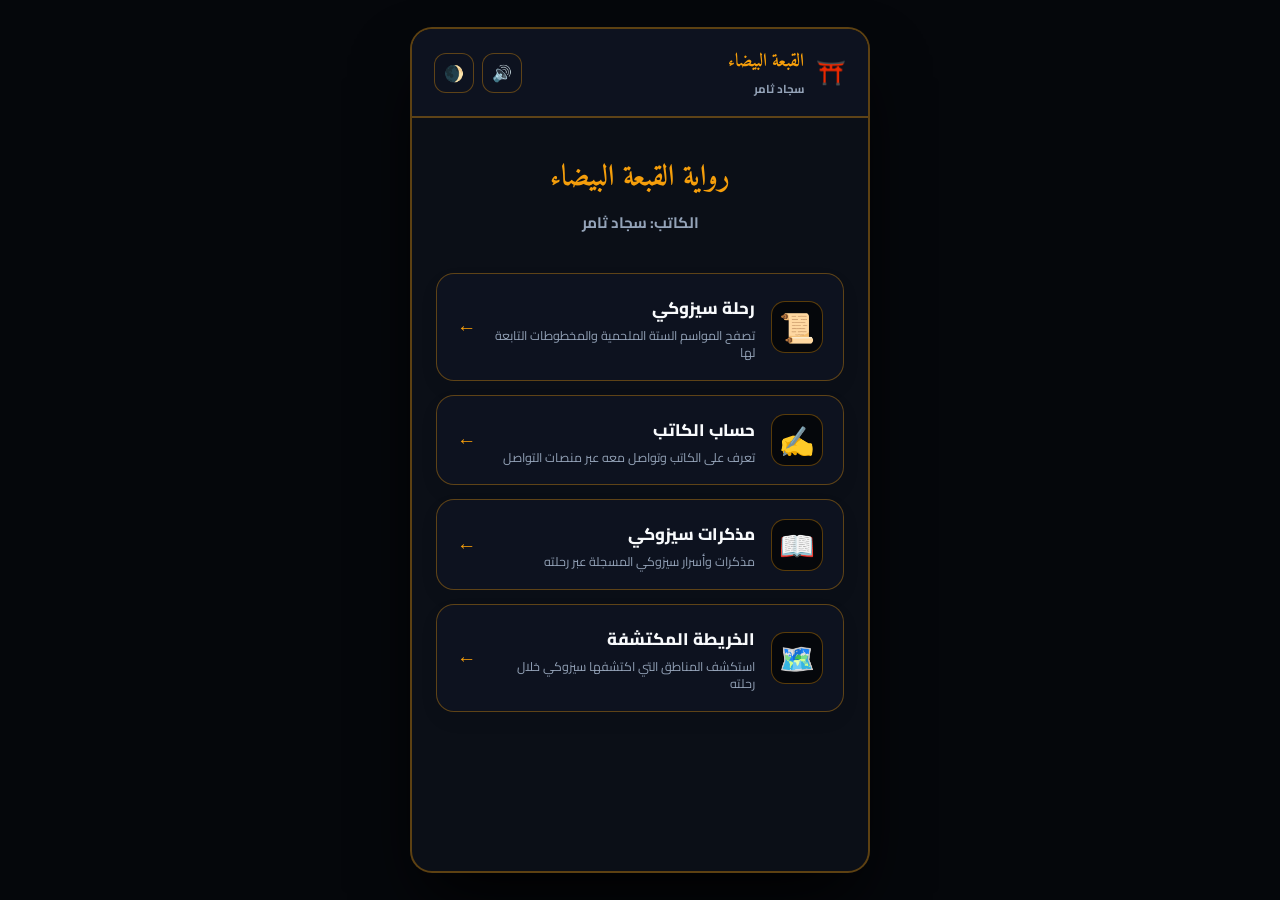
==== index.html @ 2997fc37 "Add files via upload" ====
<!DOCTYPE html>

<html lang="ar" dir="rtl" class="samurai-epic-root">
<head>
    <meta charset="UTF-8">
    <meta name="viewport" content="width=device-width, initial-scale=1.0">
    <title>رواية القبعة البيضاء | سجاد ثامر</title>


<link rel="stylesheet" href="style.css">

<link href="https://fonts.googleapis.com/css2?family=Amiri:ital,wght@0,400;0,700;1,400;1,700&family=Cairo:wght@300;400;600;700;900&display=swap" rel="stylesheet">


</head>

<body id="epicMasterBody" class="epic-body-container">


<!-- شاشة التحميل -->
<div id="epicCinematicLoader" class="cinematic-loader-overlay">
    <div class="loader-inner-box">
        <div class="loader-sword-symbol">⚔️</div>

        <h1 class="loader-title-glow">
            رواية القبعة البيضاء
        </h1>

        <p class="loader-subtitle-text">
            سجاد ثامر
        </p>

        <div class="epic-progress-track">
            <div class="epic-progress-indicator"></div>
        </div>
    </div>
</div>


<!-- التطبيق -->
<div class="epic-app-wrapper" id="epicAppWrapper">

    <!-- الهيدر -->
    <header class="epic-header-master">

        <!-- شعار الرواية -->
        <div class="brand-identity-box"
             onclick="playEpicKatanaSound(); switchEpicView('view-home');">

            <span class="brand-crest">⛩️</span>

            <div class="brand-text-group">
                <span class="brand-main-name">
                    القبعة البيضاء
                </span>

                <span class="brand-sub-name">
                    سجاد ثامر
                </span>
            </div>

        </div>


        <!-- أزرار الهيدر -->
        <div class="header-tools-group">

            <!-- كتم / تشغيل الموسيقى -->
            <button
                class="epic-tool-btn"
                onclick="SamuraiAppEngine.toggleBackgroundMusic();"
                title="كتم / تشغيل الموسيقى">

                <span id="musicToggleIcon">🔊</span>

            </button>


            <!-- الوضع الداكن / الفاتح -->
            <button
                class="epic-tool-btn"
                onclick="toggleEpicThemeMode();"
                title="الوضع الداكن / الفاتح">

                <span id="themeToggleIcon">🌒</span>

            </button>

        </div>

    </header>


    <!-- المحتوى -->
    <main class="epic-viewport-canvas" id="epicViewportCanvas">


        <!-- =========================
             الصفحة الرئيسية
        ========================== -->
        <section id="view-home"
                 class="epic-view-section active">

            <div class="clean-author-banner">

                <h1 class="clean-epic-title">
                    رواية القبعة البيضاء
                </h1>

                <p class="clean-epic-author">
                    الكاتب: سجاد ثامر
                </p>

            </div>


            <div class="epic-navigation-grid">


                <!-- رحلة سيزوكي -->
                <button
                    class="epic-nav-card"
                    onclick="playEpicKatanaSound(); switchEpicView('view-seasons');">

                    <div class="nav-card-icon">
                        📜
                    </div>

                    <div class="nav-card-content">

                        <h3>
                            رحلة سيزوكي
                        </h3>

                        <p>
                            تصفح المواسم الستة الملحمية والمخطوطات التابعة لها
                        </p>

                    </div>

                    <div class="nav-card-arrow">
                        ←
                    </div>

                </button>


                <!-- حساب الكاتب -->
                <button
                    class="epic-nav-card"
                    onclick="playEpicKatanaSound(); switchEpicView('view-author');">

                    <div class="nav-card-icon">
                        ✍️
                    </div>

                    <div class="nav-card-content">

                        <h3>
                            حساب الكاتب
                        </h3>

                        <p>
                            تعرف على الكاتب وتواصل معه عبر منصات التواصل
                        </p>

                    </div>

                    <div class="nav-card-arrow">
                        ←
                    </div>

                </button>


                <!-- مذكرات سيزوكي -->
                <button
                    class="epic-nav-card"
                    onclick="playEpicKatanaSound(); switchEpicView('view-notes');">

                    <div class="nav-card-icon">
                        📖
                    </div>

                    <div class="nav-card-content">

                        <h3>
                            مذكرات سيزوكي
                        </h3>

                        <p>
                            مذكرات وأسرار سيزوكي المسجلة عبر رحلته
                        </p>

                    </div>

                    <div class="nav-card-arrow">
                        ←
                    </div>

                </button>


                <!-- الخريطة -->
                <button
                    class="epic-nav-card"
                    onclick="playEpicKatanaSound(); switchEpicView('view-map');">

                    <div class="nav-card-icon">
                        🗺️
                    </div>

                    <div class="nav-card-content">

                        <h3>
                            الخريطة المكتشفة
                        </h3>

                        <p>
                            استكشف المناطق التي اكتشفها سيزوكي خلال رحلته
                        </p>

                    </div>

                    <div class="nav-card-arrow">
                        ←
                    </div>

                </button>

            </div>

        </section>



        <!-- =========================
             المواسم
        ========================== -->
        <section id="view-seasons"
                 class="epic-view-section">

            <div class="epic-section-header">

                <button
                    class="epic-back-btn"
                    onclick="playEpicKatanaSound(); switchEpicView('view-home');">
                    ←
                </button>

                <div>

                    <h2>
                        المواسم الستة الملحمية
                    </h2>

                    <p>
                        الموسم الأول مفتوح بالكامل، وباقي المواسم مقفلة بإحكام
                    </p>

                </div>

            </div>


            <div
                class="epic-seasons-grid"
                id="epicSeasonsGridContainer">
            </div>

        </section>



        <!-- =========================
             الحلقات
        ========================== -->
        <section id="view-episodes"
                 class="epic-view-section">

            <div
                class="epic-section-header"
                style="margin-bottom: 10px;">

                <button
                    class="epic-back-btn"
                    onclick="playEpicKatanaSound(); switchEpicView('view-seasons');">
                    ←
                </button>

                <div style="width: 100%;">

                    <h2 id="epicActiveSeasonTitle">
                        مخطوطات الحلقات
                    </h2>

                    <p>
                        الحلقات المتاحة حالياً للمشاهدة والتحميل
                    </p>

                </div>

            </div>


            <!-- نسبة الإكمال -->
            <div class="completion-progress-container">

                <div class="progress-text">

                    نسبة الإكمال للموسم:

                    <span id="seasonCompletionText">
                        0%
                    </span>

                </div>


                <div class="progress-bar-bg">

                    <div
                        class="progress-bar-fill"
                        id="seasonCompletionBar">
                    </div>

                </div>

            </div>


            <!-- قائمة الحلقات -->
            <div
                class="epic-episodes-list"
                id="epicEpisodesListContainer"
                style="margin-top: 20px;">
            </div>

        </section>



        <!-- =========================
             مذكرات سيزوكي
        ========================== -->
        <section id="view-notes"
                 class="epic-view-section">

            <div class="epic-section-header">

                <button
                    class="epic-back-btn"
                    onclick="playEpicKatanaSound(); switchEpicView('view-home');">
                    ←
                </button>

                <div>

                    <h2>
                        مذكرات سيزوكي
                    </h2>

                    <p>
                        سجل الرحلة والأحداث
                    </p>

                </div>

            </div>


            <div class="epic-author-card">

                <h3>
                    📖 مذكرات سيزوكي
                </h3>

                <p>
                    لا توجد مذكرات مسجلة حالياً.
                </p>

            </div>

        </section>



        <!-- =========================
             الخريطة
        ========================== -->
        <section id="view-map"
                 class="epic-view-section">

            <div class="epic-section-header">

                <button
                    class="epic-back-btn"
                    onclick="playEpicKatanaSound(); switchEpicView('view-home');">
                    ←
                </button>

                <div>

                    <h2>
                        الخريطة المكتشفة
                    </h2>

                    <p>
                        المناطق التي تم اكتشافها
                    </p>

                </div>

            </div>


            <div class="epic-map-container">

                <img
                    src="map.png"
                    alt="الخريطة المكتشفة"
                    class="epic-discovered-map">

            </div>

        </section>



        <!-- =========================
             حساب الكاتب
        ========================== -->
        <section id="view-author"
                 class="epic-view-section">

            <div class="epic-section-header">

                <button
                    class="epic-back-btn"
                    onclick="playEpicKatanaSound(); switchEpicView('view-home');">
                    ←
                </button>

                <div>

                    <h2>
                        حساب الكاتب
                    </h2>

                    <p>
                        تواصل مع الكاتب عبر منصات التواصل
                    </p>

                </div>

            </div>


            <div class="epic-author-card">

                <h3>
                    سجاد ثامر
                </h3>

                <p>
                    يمكنك متابعة الكاتب والتواصل معه عبر المنصات التالية:
                </p>


                <div class="author-social-buttons">


                    <!-- إنستغرام -->
                    <a
                        href="https://www.instagram.com/sd.kg.x1"
                        target="_blank"
                        class="epic-social-btn instagram"
                        onclick="playEpicKatanaSound();">

                        📸 إنستغرام

                    </a>


                    <!-- تيك توك -->
                    <a
                        href="https://www.tiktok.com/@sajad.author0"
                        target="_blank"
                        class="epic-social-btn tiktok"
                        onclick="playEpicKatanaSound();">

                        🎵 تيك توك

                    </a>


                    <!-- سناب شات -->
                    <a
                        href="https://www.snapchat.com/add/sd.kgx1"
                        target="_blank"
                        class="epic-social-btn snapchat"
                        onclick="playEpicKatanaSound();">

                        👻 سناب شات

                    </a>


                    <!-- فيسبوك -->
                    <a
                        href="https://www.facebook.com/share/1Ybdh2VHF3/"
                        target="_blank"
                        class="epic-social-btn facebook"
                        onclick="playEpicKatanaSound();">

                        📘 فيسبوك

                    </a>


                    <!-- واتساب -->
                    <a
                        href="https://wa.me/905511980947"
                        target="_blank"
                        class="epic-social-btn whatsapp"
                        onclick="playEpicKatanaSound();">

                        💬 واتساب

                    </a>

                </div>

            </div>

        </section>

    </main>

</div>



<!-- =========================
     نافذة التقييم
========================== -->
<div
    id="epicHonorModal"
    class="epic-modal-overlay">

    <div class="epic-modal-card">

        <h3>
            ⭐ سجل شرف الخالدين
        </h3>

        <p>
            سجل اسمك في لوحة محاربي الملحمة الأبديين وقيم العمل برتبة شرف
        </p>


        <div class="epic-form-group">

            <input
                type="text"
                id="epicRaterName"
                class="epic-input-field"
                placeholder="اسم المحارب أو لقبك الكريم">


            <input
                type="number"
                id="epicRaterScore"
                class="epic-input-field"
                min="0"
                max="5"
                step="0.5"
                placeholder="التقييم (من 0 إلى 5)">

        </div>


        <div class="epic-modal-actions">

            <button
                class="epic-btn-gold"
                onclick="playEpicKatanaSound(); submitEpicRating();">

                ختم وتوثيق التقييم

            </button>


            <button
                class="epic-btn-dim"
                onclick="playEpicKatanaSound(); closeEpicHonorModal();">

                إغلاق السجل

            </button>

        </div>


        <div
            id="epicRatingStatsDisplay"
            class="epic-rating-stats-result">
        </div>

    </div>

</div>



<!-- =========================
     نافذة الصوت
========================== -->
<div
    id="epicAudioModal"
    class="epic-modal-overlay">

    <div class="epic-modal-card">

        <h3>
            🎵 أجواء الساموراي الصوتية
        </h3>

        <p>
            التحكم بالأجواء والمؤثرات الصوتية في التطبيق.
        </p>


        <div class="epic-modal-actions">

            <button
                class="epic-btn-gold"
                onclick="playEpicKatanaSound(); closeEpicAudioSettingsModal();">

                حفظ والعودة

            </button>

        </div>

    </div>

</div>


<!-- JavaScript -->
<script src="script.js"></script>


</body>
</html>
---- style.css ----
:root {
    --epic-bg-main: #05070b;
    --epic-bg-panel: #0b0f17;
    --epic-card-bg: rgba(14, 20, 32, 0.95);
    --epic-text-main: #f8fafc;
    --epic-text-muted: #94a3b8;
    --epic-accent: #dc2626;
    --epic-accent-glow: rgba(220, 38, 38, 0.5);
    --epic-gold: #f59e0b;
    --epic-gold-glow: rgba(245, 158, 11, 0.35);
    --epic-gradient-gold: linear-gradient(
        135deg,
        #f59e0b 0%,
        #d97706 50%,
        #78350f 100%
    );
    --epic-border-gold: rgba(245, 158, 11, 0.35);
    --epic-shadow: 0 35px 70px -15px rgba(0, 0, 0, 0.95);
    --epic-radius: 22px;
    --epic-transition: all 0.4s cubic-bezier(0.16, 1, 0.3, 1);
}

/* =========================
   الوضع النهاري
   ========================= */

body.light-mode-active {
    --epic-bg-main: #e2e8f0;
    --epic-bg-panel: #f8fafc;
    --epic-card-bg: rgba(255, 255, 255, 0.97);
    --epic-text-main: #0f172a;
    --epic-text-muted: #475569;
    --epic-accent: #b91c1c;
    --epic-accent-glow: rgba(185, 28, 28, 0.25);
    --epic-gold: #d97706;
    --epic-gold-glow: rgba(217, 119, 6, 0.2);
    --epic-gradient-gold: linear-gradient(
        135deg,
        #d97706 0%,
        #b45309 50%,
        #451a03 100%
    );
    --epic-border-gold: rgba(217, 119, 6, 0.4);
    --epic-shadow: 0 25px 50px -12px rgba(0, 0, 0, 0.18);
}

/* =========================
   Reset
   ========================= */

* {
    box-sizing: border-box;
    margin: 0;
    padding: 0;
    font-family: 'Cairo', 'Segoe UI', Tahoma, sans-serif;
    -webkit-tap-highlight-color: transparent;
}

button,
a,
input {
    transition: var(--epic-transition);
}

/* =========================
   الجسم
   ========================= */

body.epic-body-container {
    background-color: var(--epic-bg-main);
    color: var(--epic-text-main);
    min-height: 100vh;
    display: flex;
    justify-content: center;
    align-items: center;
    overflow: hidden;
    position: relative;
}

/* =========================
   زر واتساب
   ========================= */

.epic-btn-whatsapp {
    background-color: #25D366 !important;
    transition: transform 0.2s, background 0.3s;
}

.epic-btn-whatsapp:hover {
    background-color: #128C7E !important;
    transform: scale(1.02);
}

/* =========================
   شاشة التحميل
   ========================= */

.cinematic-loader-overlay {
    position: fixed;
    inset: 0;
    background: var(--epic-bg-main);
    z-index: 99999;
    display: flex;
    justify-content: center;
    align-items: center;
    transition: opacity 0.8s ease;
}

.loader-inner-box {
    text-align: center;
    display: flex;
    flex-direction: column;
    align-items: center;
    gap: 16px;
    padding: 24px;
    max-width: 360px;
}

.loader-sword-symbol {
    font-size: 4.5rem;
    animation: swordPulseAnim 1.2s infinite alternate ease-in-out;
}

@keyframes swordPulseAnim {
    from {
        transform: scale(1) rotate(-10deg);
        filter: drop-shadow(
            0 0 10px var(--epic-gold-glow)
        );
    }

    to {
        transform: scale(1.25) rotate(10deg);
        filter: drop-shadow(
            0 0 30px var(--epic-gold)
        );
    }
}

.loader-title-glow {
    color: var(--epic-gold);
    font-size: 1.8rem;
    font-weight: 900;
    font-family: 'Amiri', serif;
}

.loader-subtitle-text {
    color: var(--epic-text-muted);
    font-size: 0.95rem;
    font-weight: 700;
}

.epic-progress-track {
    width: 220px;
    height: 5px;
    background: var(--epic-bg-panel);
    border-radius: 10px;
    overflow: hidden;
    margin-top: 12px;
    border: 1px solid var(--epic-border-gold);
}

.epic-progress-indicator {
    width: 100%;
    height: 100%;
    background: var(--epic-gradient-gold);
    animation: progressFillAnim 1.4s infinite linear;
}

@keyframes progressFillAnim {
    0% {
        transform: translateX(-100%);
    }

    100% {
        transform: translateX(100%);
    }
}

/* =========================
   الإطار الرئيسي
   ========================= */

.epic-app-wrapper {
    width: 100%;
    max-width: 460px;
    height: 100vh;
    max-height: 940px;
    background-color: var(--epic-bg-panel);
    border-radius: var(--epic-radius);
    box-shadow: var(--epic-shadow);
    display: flex;
    flex-direction: column;
    overflow: hidden;
    position: relative;
    border: 2px solid var(--epic-border-gold);
}

/* =========================
   الهيدر
   ========================= */

.epic-header-master {
    display: flex;
    justify-content: space-between;
    align-items: center;
    padding: 16px 22px;
    background: var(--epic-card-bg);
    backdrop-filter: blur(20px);
    border-bottom: 2px solid var(--epic-border-gold);
    z-index: 40;
}

.brand-identity-box {
    display: flex;
    align-items: center;
    gap: 12px;
    cursor: pointer;
}

.brand-crest {
    font-size: 1.5rem;
}

.brand-text-group {
    display: flex;
    flex-direction: column;
}

.brand-main-name {
    font-size: 1.15rem;
    font-weight: 900;
    color: var(--epic-gold);
    font-family: 'Amiri', serif;
}

.brand-sub-name {
    font-size: 0.72rem;
    color: var(--epic-text-muted);
    font-weight: 700;
}

/* =========================
   أزرار أعلى التطبيق
   ========================= */

.header-tools-group {
    display: flex;
    gap: 8px;
    align-items: center;
}

.epic-tool-btn {
    background: var(--epic-card-bg);
    border: 1px solid var(--epic-border-gold);
    color: var(--epic-text-main);
    width: 40px;
    height: 40px;
    border-radius: 12px;
    cursor: pointer;
    display: flex;
    justify-content: center;
    align-items: center;
    font-size: 1rem;
}

.epic-tool-btn:hover {
    border-color: var(--epic-gold);
    background: var(--epic-gold-glow);
    transform: translateY(-2px);
    box-shadow: 0 6px 15px var(--epic-gold-glow);
}

/* =========================
   منطقة العرض
   ========================= */

.epic-viewport-canvas {
    flex: 1;
    overflow-y: auto;
    padding: 24px;
    scroll-behavior: smooth;
    position: relative;
}

.epic-viewport-canvas::-webkit-scrollbar {
    width: 6px;
}

.epic-viewport-canvas::-webkit-scrollbar-track {
    background: var(--epic-bg-main);
}

.epic-viewport-canvas::-webkit-scrollbar-thumb {
    background: var(--epic-gold);
    border-radius: 10px;
}

.epic-view-section {
    display: none;
    animation: viewSlideInAnim 0.4s cubic-bezier(
        0.16,
        1,
        0.3,
        1
    ) forwards;
}

.epic-view-section.active {
    display: block;
}

@keyframes viewSlideInAnim {
    from {
        opacity: 0;
        transform: translateY(18px);
    }

    to {
        opacity: 1;
        transform: translateY(0);
    }
}

/* =========================
   عنوان الكاتب
   ========================= */

.clean-author-banner {
    text-align: center;
    margin-bottom: 26px;
    padding: 10px 0;
}

.clean-epic-title {
    font-size: 1.85rem;
    font-weight: 900;
    color: var(--epic-gold);
    font-family: 'Amiri', serif;
    margin-bottom: 4px;
}

.clean-epic-author {
    font-size: 0.95rem;
    color: var(--epic-text-muted);
    font-weight: 700;
}

/* =========================
   شبكة التنقل الرئيسية
   ========================= */

.epic-navigation-grid {
    display: flex;
    flex-direction: column;
    gap: 14px;
}

.epic-nav-card {
    background: var(--epic-card-bg);
    border: 1px solid var(--epic-border-gold);
    padding: 18px 20px;
    border-radius: 18px;
    cursor: pointer;
    display: flex;
    align-items: center;
    gap: 16px;
    text-align: right;
    box-shadow: 0 8px 20px rgba(0, 0, 0, 0.05);
    color: var(--epic-text-main);
    width: 100%;
}

.epic-nav-card:hover {
    border-color: var(--epic-gold);
    background: var(--epic-gold-glow);
    transform: translateY(-3px);
    box-shadow: 0 12px 30px var(--epic-gold-glow);
}

.nav-card-icon {
    font-size: 1.8rem;
    background: var(--epic-bg-main);
    width: 52px;
    height: 52px;
    border-radius: 14px;
    display: flex;
    justify-content: center;
    align-items: center;
    border: 1px solid var(--epic-border-gold);
    flex-shrink: 0;
}

.nav-card-content {
    flex: 1;
}

.nav-card-content h3 {
    font-size: 1.05rem;
    font-weight: 800;
    color: var(--epic-text-main);
    margin-bottom: 3px;
}

.nav-card-content p {
    font-size: 0.78rem;
    color: var(--epic-text-muted);
    line-height: 1.4;
}

.nav-card-arrow {
    font-size: 1.2rem;
    color: var(--epic-gold);
    font-weight: bold;
}

/* =========================
   الترويسات الداخلية
   ========================= */

.epic-section-header {
    display: flex;
    align-items: center;
    gap: 14px;
    margin-bottom: 22px;
}

.epic-back-btn {
    background: var(--epic-card-bg);
    border: 1px solid var(--epic-border-gold);
    color: var(--epic-text-main);
    width: 42px;
    height: 42px;
    border-radius: 12px;
    cursor: pointer;
    display: flex;
    justify-content: center;
    align-items: center;
    font-size: 1.2rem;
    flex-shrink: 0;
}

.epic-back-btn:hover {
    border-color: var(--epic-gold);
    background: var(--epic-gold-glow);
}

.epic-section-header h2 {
    font-size: 1.35rem;
    font-weight: 900;
    color: var(--epic-gold);
    font-family: 'Amiri', serif;
    margin-bottom: 2px;
}

.epic-section-header p {
    font-size: 0.78rem;
    color: var(--epic-text-muted);
}

/* =========================
   المواسم
   ========================= */

.epic-seasons-grid {
    display: grid;
    grid-template-columns: repeat(2, 1fr);
    gap: 14px;
}

.epic-season-box {
    background: var(--epic-card-bg);
    border: 1px solid var(--epic-border-gold);
    padding: 22px 14px;
    border-radius: 18px;
    text-align: center;
    cursor: pointer;
    display: flex;
    flex-direction: column;
    gap: 8px;
    box-shadow: 0 5px 15px rgba(0, 0, 0, 0.04);
}

.epic-season-box.unlocked:hover {
    border-color: var(--epic-gold);
    background: var(--epic-gold-glow);
    transform: translateY(-3px);
    box-shadow: 0 10px 25px var(--epic-gold-glow);
}

.epic-season-box.locked {
    opacity: 0.45;
    cursor: not-allowed;
    filter: grayscale(0.85);
    background: var(--epic-bg-main);
}

.season-num-big {
    font-size: 2rem;
    font-weight: 900;
    color: var(--epic-gold);
}

.season-name-txt {
    font-size: 0.9rem;
    font-weight: 800;
}

.season-status-pill {
    font-size: 0.72rem;
    color: var(--epic-text-muted);
    background: var(--epic-bg-main);
    padding: 4px 10px;
    border-radius: 12px;
    align-self: center;
    border: 1px solid var(--epic-border-gold);
}

/* =========================
   صورة الموسم الأول
   ========================= */

#epicSeasonsListContainer .epic-season-box:nth-child(1),
.epic-seasons-grid .epic-season-box:nth-child(1) {
    background-image:
        linear-gradient(
            rgba(0, 0, 0, 0.55),
            rgba(0, 0, 0, 0.75)
        ),
        url('season1_cover.png');

    background-size: cover;
    background-position: center;
    background-repeat: no-repeat;

    border-color: var(--epic-gold);
    box-shadow:
        0 10px 30px rgba(245, 158, 11, 0.25);
}

.epic-seasons-grid
.epic-season-box:nth-child(1)
.season-num-big,
.epic-seasons-grid
.epic-season-box:nth-child(1)
.season-name-txt {
    color: #ffffff;
    text-shadow: 0 2px 4px rgba(0, 0, 0, 0.8);
}

.epic-seasons-grid
.epic-season-box:nth-child(1)
.season-status-pill {
    background: rgba(245, 158, 11, 0.9);
    color: #05070b;
    font-weight: 900;
    border: none;
}

/* =========================
   الحلقات
   ========================= */

.epic-episodes-list {
    display: flex;
    flex-direction: column;
    gap: 12px;
}

.epic-episode-row {
    background: var(--epic-card-bg);
    border: 1px solid var(--epic-border-gold);
    padding: 16px 20px;
    border-radius: 16px;
    display: flex;
    justify-content: space-between;
    align-items: center;
}

.epic-episode-row:not(.locked):hover {
    border-color: var(--epic-gold);
    background: var(--epic-gold-glow);
}

.epic-episode-row.locked {
    opacity: 0.5;
    border-style: dashed;
}

.episode-info-grp h4 {
    font-size: 1rem;
    font-weight: 800;
    margin-bottom: 2px;
}

.epic-download-btn {
    background: var(--epic-gradient-gold);
    color: #ffffff;
    border: none;
    padding: 10px 18px;
    border-radius: 12px;
    font-weight: 800;
    font-size: 0.82rem;
    cursor: pointer;
    box-shadow: 0 4px 15px var(--epic-gold-glow);
}

.epic-download-btn:hover {
    opacity: 0.92;
    transform: scale(1.05);
}

.epic-locked-badge {
    background: var(--epic-bg-main);
    color: var(--epic-text-muted);
    padding: 7px 14px;
    border-radius: 10px;
    font-size: 0.78rem;
    border: 1px solid var(--epic-border-gold);
    font-weight: 700;
}

/* =========================
   كرت الكاتب
   ========================= */

.epic-author-card {
    background: var(--epic-card-bg);
    border: 1px solid var(--epic-border-gold);
    padding: 22px;
    border-radius: var(--epic-radius);
    line-height: 1.8;
}

.epic-author-card h3 {
    color: var(--epic-gold);
    font-size: 1.2rem;
    margin-bottom: 6px;
    font-weight: 900;
    font-family: 'Amiri', serif;
}

.epic-author-card p {
    font-size: 0.88rem;
    color: var(--epic-text-muted);
}

/* =========================
   الإعدادات — الشكل الجديد
   ========================= */

/*
   نخلي صفحة الإعدادات نفسها
   عبارة عن لوحة صغيرة بدل صفحة كاملة
*/

#view-settings {
    width: 100%;
    max-width: 270px;
    margin: 35px auto 0 auto;
    background: var(--epic-card-bg);
    border: 1px solid var(--epic-border-gold);
    border-radius: 20px;
    padding: 18px;
    box-shadow:
        0 18px 45px rgba(0, 0, 0, 0.35);
}

/* عنوان الإعدادات */

#view-settings .epic-section-header {
    margin-bottom: 16px;
    gap: 10px;
}

#view-settings .epic-section-header h2 {
    font-size: 1.15rem;
}

#view-settings .epic-section-header p {
    display: none;
}

/* زر الرجوع */

#view-settings .epic-back-btn {
    width: 36px;
    height: 36px;
    border-radius: 10px;
    font-size: 1rem;
}

/* الكرت الداخلي */

#view-settings .epic-author-card {
    background: transparent;
    border: none;
    padding: 0;
    box-shadow: none;

    display: flex;
    flex-direction: column;
    gap: 9px;
}

/* كل أزرار الإعدادات */

#view-settings .epic-author-card button,
#view-settings .epic-nav-card {
    width: 100% !important;
    min-height: 45px;
    padding: 9px 12px !important;
    border-radius: 12px;
    font-size: 0.78rem;
}

/* أزرار gold */

#view-settings .epic-btn-gold {
    background: var(--epic-bg-main);
    color: var(--epic-text-main);
    border: 1px solid var(--epic-border-gold);
    box-shadow: none;
    font-weight: 800;
}

#view-settings .epic-btn-gold:hover {
    background: var(--epic-gold-glow);
    border-color: var(--epic-gold);
    transform: translateY(-1px);
}

/* زر الصوت */

#view-settings .epic-btn-dim {
    background: var(--epic-bg-main);
    color: var(--epic-text-main);
    border: 1px solid var(--epic-border-gold);
    font-weight: 800;
}

#view-settings .epic-btn-dim:hover {
    background: var(--epic-gold-glow);
    border-color: var(--epic-gold);
    transform: translateY(-1px);
}

/* =========================
   مذكرات سيزوكي
   ========================= */

#view-notes .epic-author-card {
    min-height: 150px;
}

/* =========================
   الخريطة
   ========================= */

.epic-map-container {
    width: 100%;
    background: var(--epic-card-bg);
    border: 1px solid var(--epic-border-gold);
    border-radius: 18px;
    padding: 10px;
    overflow: hidden;
}

.epic-discovered-map {
    display: block;
    width: 100%;
    height: auto;
    border-radius: 12px;
}

/* =========================
   أزرار التواصل
   ========================= */

.author-social-buttons {
    display: flex;
    flex-direction: column;
    gap: 10px;
    margin-top: 18px;
}

.epic-social-btn {
    display: flex;
    align-items: center;
    justify-content: center;
    min-height: 46px;
    border-radius: 12px;
    text-decoration: none;
    color: #ffffff;
    font-weight: 800;
    font-size: 0.85rem;
    border: 1px solid rgba(255,255,255,0.15);
}

.epic-social-btn:hover {
    transform: translateY(-2px);
    opacity: 0.92;
}

.epic-social-btn.instagram {
    background: linear-gradient(
        45deg,
        #f09433,
        #e6683c,
        #dc2743,
        #cc2366,
        #bc1888
    );
}

.epic-social-btn.tiktok {
    background: #111111;
}

.epic-social-btn.snapchat {
    background: #f7e900;
    color: #111111;
}

.epic-social-btn.facebook {
    background: #1877f2;
}

.epic-social-btn.whatsapp {
    background: #25D366;
}

/* =========================
   زر إنستغرام القديم
   ========================= */

.epic-btn-instagram {
    display: block;
    background: linear-gradient(
        45deg,
        #f09433 0%,
        #e6683c 25%,
        #dc2743 50%,
        #cc2366 75%,
        #bc1888 100%
    );
    color: #ffffff;
    text-align: center;
    text-decoration: none;
    padding: 14px;
    border-radius: 12px;
    font-weight: 900;
    margin-top: 20px;
    font-family: 'Cairo', sans-serif;
    box-shadow: 0 5px 15px rgba(220, 39, 67, 0.3);
}

.epic-btn-instagram:hover {
    transform: translateY(-3px);
    box-shadow: 0 8px 25px rgba(220, 39, 67, 0.5);
}

/* =========================
   شريط التقدم
   ========================= */

.completion-progress-container {
    background: var(--epic-card-bg);
    padding: 14px 18px;
    border-radius: 14px;
    border: 1px solid var(--epic-border-gold);
    box-shadow: 0 4px 15px rgba(0,0,0,0.05);
}

.progress-text {
    font-size: 0.9rem;
    color: var(--epic-gold);
    font-weight: 800;
    margin-bottom: 10px;
    display: flex;
    justify-content: space-between;
}

.progress-bar-bg {
    width: 100%;
    height: 8px;
    background: var(--epic-bg-main);
    border-radius: 6px;
    overflow: hidden;
    border: 1px solid rgba(245, 158, 11, 0.2);
}

.progress-bar-fill {
    height: 100%;
    width: 0%;
    background: var(--epic-gradient-gold);
    transition: width 0.8s cubic-bezier(
        0.16,
        1,
        0.3,
        1
    );
}

.watched-badge {
    background: rgba(16, 185, 129, 0.15);
    color: #10b981;
    border: 1px solid rgba(16, 185, 129, 0.3);
    padding: 4px 8px;
    border-radius: 8px;
    font-size: 0.7rem;
    font-weight: 800;
    margin-right: 10px;
    display: inline-flex;
    align-items: center;
}

/* =========================
   النوافذ المنبثقة
   ========================= */

.epic-modal-overlay {
    position: fixed;
    inset: 0;
    background: rgba(0, 0, 0, 0.84);
    backdrop-filter: blur(10px);
    display: none;
    justify-content: center;
    align-items: center;
    z-index: 1000;
    padding: 20px;
}

.epic-modal-card {
    background: var(--epic-bg-panel);
    border: 2px solid var(--epic-gold);
    padding: 30px 24px;
    border-radius: var(--epic-radius);
    width: 100%;
    max-width: 390px;
    box-shadow: var(--epic-shadow);
    text-align: center;
}

.epic-modal-card h3 {
    font-size: 1.35rem;
    margin-bottom: 8px;
    font-weight: 900;
    color: var(--epic-gold);
    font-family: 'Amiri', serif;
}

.epic-modal-card p {
    font-size: 0.85rem;
    color: var(--epic-text-muted);
    margin-bottom: 20px;
    line-height: 1.6;
}

.epic-form-group {
    display: flex;
    flex-direction: column;
    gap: 12px;
    margin-bottom: 20px;
}

.epic-input-field {
    background: var(--epic-bg-main);
    border: 1px solid var(--epic-border-gold);
    color: var(--epic-text-main);
    padding: 14px 16px;
    border-radius: 12px;
    font-size: 0.95rem;
    text-align: center;
    outline: none;
}

.epic-input-field:focus {
    border-color: var(--epic-gold);
    box-shadow:
        0 0 0 3px var(--epic-gold-glow);
}

.epic-modal-actions {
    display: flex;
    gap: 10px;
}

.epic-btn-gold {
    flex: 1;
    background: var(--epic-gradient-gold);
    color: #ffffff;
    border: 1px solid var(--epic-gold);
    padding: 13px;
    border-radius: 12px;
    font-weight: bold;
    cursor: pointer;
    box-shadow: 0 5px 15px var(--epic-gold-glow);
}

.epic-btn-gold:hover {
    transform: translateY(-2px);
}

.epic-btn-dim {
    flex: 1;
    background: var(--epic-card-bg);
    color: var(--epic-text-main);
    border: 1px solid var(--epic-border-gold);
    padding: 13px;
    border-radius: 12px;
    font-weight: bold;
    cursor: pointer;
}

.epic-btn-dim:hover {
    border-color: var(--epic-gold);
}

.epic-rating-stats-result {
    margin-top: 15px;
    font-size: 0.85rem;
    font-weight: 800;
    color: var(--epic-gold);
}

/* =========================
   الهاتف
   ========================= */

@media (max-width: 480px) {

    .epic-app-wrapper {
        border-radius: 0;
        border-left: none;
        border-right: none;
    }

    .epic-header-master {
        padding: 13px 16px;
    }

    .epic-viewport-canvas {
        padding: 18px;
    }

    .clean-epic-title {
        font-size: 1.65rem;
    }

    #view-settings {
        max-width: 260px;
        margin-top: 25px;
        padding: 16px;
    }
}



@media (min-width: 700px) {

    .epic-app-wrapper {
        height: 94vh;
    }
}
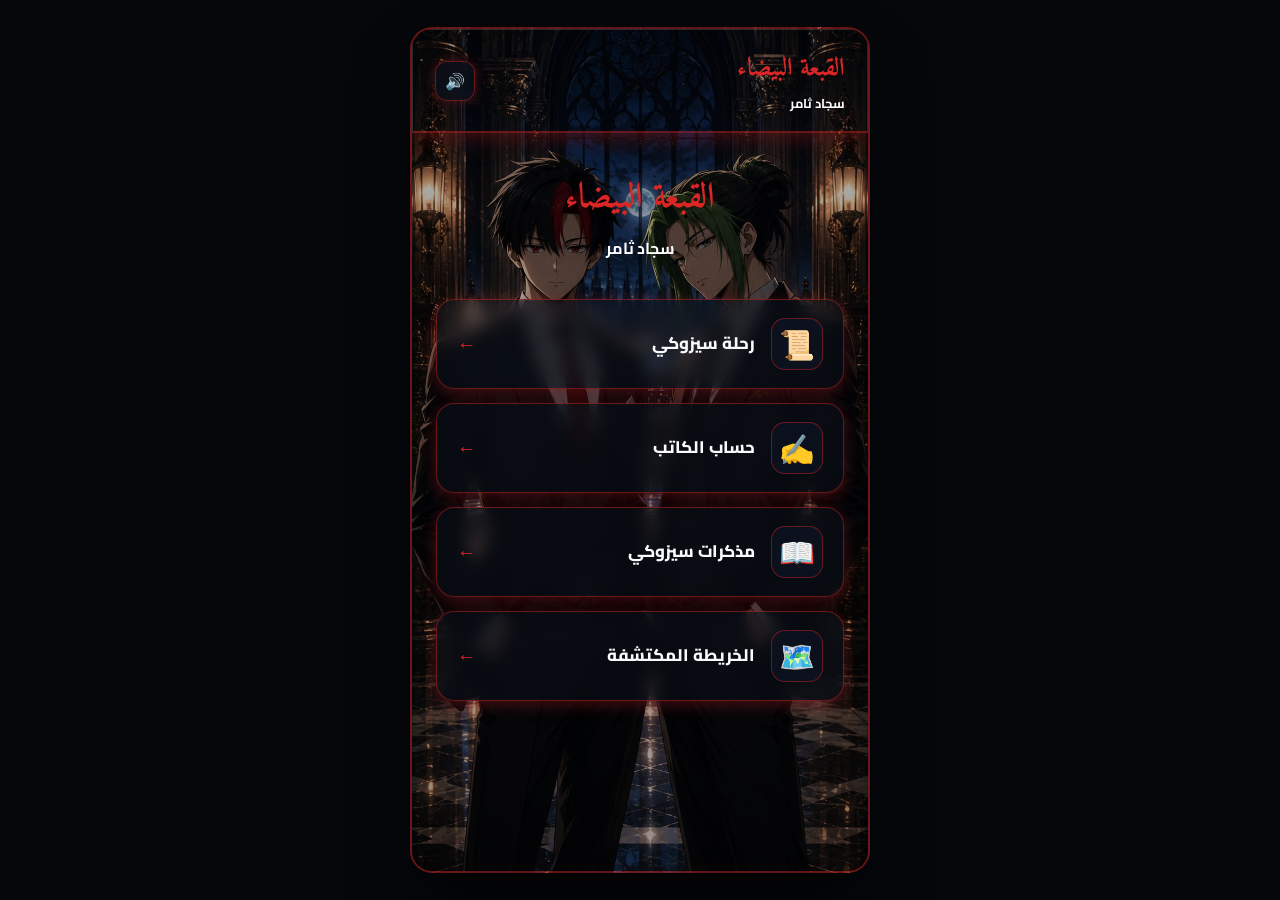
==== commit f7706343: "Add files via upload" ====
--- a/index.html
+++ b/index.html
@@ -1,656 +1,189 @@
 <!DOCTYPE html>
-
 <html lang="ar" dir="rtl" class="samurai-epic-root">
 <head>
     <meta charset="UTF-8">
     <meta name="viewport" content="width=device-width, initial-scale=1.0">
-    <title>رواية القبعة البيضاء | سجاد ثامر</title>
-
-
-<link rel="stylesheet" href="style.css">
-
-<link href="https://fonts.googleapis.com/css2?family=Amiri:ital,wght@0,400;0,700;1,400;1,700&family=Cairo:wght@300;400;600;700;900&display=swap" rel="stylesheet">
-
-
+    <title>القبعة البيضاء | سجاد ثامر</title>
+    <link rel="stylesheet" href="style.css">
+    <link href="https://fonts.googleapis.com/css2?family=Amiri:ital,wght@0,400;0,700;1,400;1,700&family=Cairo:wght@300;400;600;700;900&display=swap" rel="stylesheet">
 </head>
-
 <body id="epicMasterBody" class="epic-body-container">
-
 
 <!-- شاشة التحميل -->
 <div id="epicCinematicLoader" class="cinematic-loader-overlay">
     <div class="loader-inner-box">
         <div class="loader-sword-symbol">⚔️</div>
-
-        <h1 class="loader-title-glow">
-            رواية القبعة البيضاء
-        </h1>
-
-        <p class="loader-subtitle-text">
-            سجاد ثامر
-        </p>
-
+        <h1 class="loader-title-glow">القبعة البيضاء</h1>
+        <p class="loader-subtitle-text">سجاد ثامر</p>
         <div class="epic-progress-track">
             <div class="epic-progress-indicator"></div>
         </div>
     </div>
 </div>
 
-
 <!-- التطبيق -->
 <div class="epic-app-wrapper" id="epicAppWrapper">
-
-    <!-- الهيدر -->
     <header class="epic-header-master">
-
-        <!-- شعار الرواية -->
-        <div class="brand-identity-box"
-             onclick="playEpicKatanaSound(); switchEpicView('view-home');">
-
-            <span class="brand-crest">⛩️</span>
-
+        <div class="brand-identity-box" onclick="playEpicKatanaSound(); switchEpicView('view-home');">
             <div class="brand-text-group">
-                <span class="brand-main-name">
-                    القبعة البيضاء
-                </span>
-
-                <span class="brand-sub-name">
-                    سجاد ثامر
-                </span>
+                <span class="brand-main-name">القبعة البيضاء</span>
+                <span class="brand-sub-name">سجاد ثامر</span>
             </div>
-
         </div>
-
-
-        <!-- أزرار الهيدر -->
         <div class="header-tools-group">
-
-            <!-- كتم / تشغيل الموسيقى -->
-            <button
-                class="epic-tool-btn"
-                onclick="SamuraiAppEngine.toggleBackgroundMusic();"
-                title="كتم / تشغيل الموسيقى">
-
+            <button class="epic-tool-btn" onclick="SamuraiAppEngine.toggleBackgroundMusic();" title="كتم / تشغيل الموسيقى">
                 <span id="musicToggleIcon">🔊</span>
-
             </button>
-
-
-            <!-- الوضع الداكن / الفاتح -->
-            <button
-                class="epic-tool-btn"
-                onclick="toggleEpicThemeMode();"
-                title="الوضع الداكن / الفاتح">
-
-                <span id="themeToggleIcon">🌒</span>
-
-            </button>
-
         </div>
-
     </header>
 
-
-    <!-- المحتوى -->
     <main class="epic-viewport-canvas" id="epicViewportCanvas">
-
-
-        <!-- =========================
-             الصفحة الرئيسية
-        ========================== -->
-        <section id="view-home"
-                 class="epic-view-section active">
-
+        <!-- الصفحة الرئيسية -->
+        <section id="view-home" class="epic-view-section active">
             <div class="clean-author-banner">
-
-                <h1 class="clean-epic-title">
-                    رواية القبعة البيضاء
-                </h1>
-
-                <p class="clean-epic-author">
-                    الكاتب: سجاد ثامر
-                </p>
-
+                <h1 class="clean-epic-title">القبعة البيضاء</h1>
+                <p class="clean-epic-author">سجاد ثامر</p>
             </div>
-
-
             <div class="epic-navigation-grid">
-
-
-                <!-- رحلة سيزوكي -->
-                <button
-                    class="epic-nav-card"
-                    onclick="playEpicKatanaSound(); switchEpicView('view-seasons');">
-
-                    <div class="nav-card-icon">
-                        📜
+                <button class="epic-nav-card" onclick="playEpicKatanaSound(); switchEpicView('view-seasons');">
+                    <div class="nav-card-icon">📜</div>
+                    <div class="nav-card-content">
+                        <h3>رحلة سيزوكي</h3>
+                        <p></p>
                     </div>
-
+                    <div class="nav-card-arrow">←</div>
+                </button>
+                <button class="epic-nav-card" onclick="playEpicKatanaSound(); switchEpicView('view-author');">
+                    <div class="nav-card-icon">✍️</div>
                     <div class="nav-card-content">
-
-                        <h3>
-                            رحلة سيزوكي
-                        </h3>
-
-                        <p>
-                            تصفح المواسم الستة الملحمية والمخطوطات التابعة لها
-                        </p>
-
+                        <h3>حساب الكاتب</h3>
+                        <p></p>
                     </div>
-
-                    <div class="nav-card-arrow">
-                        ←
+                    <div class="nav-card-arrow">←</div>
+                </button>
+                <button class="epic-nav-card" onclick="playEpicKatanaSound(); switchEpicView('view-notes');">
+                    <div class="nav-card-icon">📖</div>
+                    <div class="nav-card-content">
+                        <h3>مذكرات سيزوكي</h3>
+                        <p></p>
                     </div>
-
+                    <div class="nav-card-arrow">←</div>
                 </button>
-
-
-                <!-- حساب الكاتب -->
-                <button
-                    class="epic-nav-card"
-                    onclick="playEpicKatanaSound(); switchEpicView('view-author');">
-
-                    <div class="nav-card-icon">
-                        ✍️
+                <button class="epic-nav-card" onclick="playEpicKatanaSound(); switchEpicView('view-map');">
+                    <div class="nav-card-icon">🗺️</div>
+                    <div class="nav-card-content">
+                        <h3>الخريطة المكتشفة</h3>
+                        <p></p>
                     </div>
-
-                    <div class="nav-card-content">
-
-                        <h3>
-                            حساب الكاتب
-                        </h3>
-
-                        <p>
-                            تعرف على الكاتب وتواصل معه عبر منصات التواصل
-                        </p>
-
-                    </div>
-
-                    <div class="nav-card-arrow">
-                        ←
-                    </div>
-
+                    <div class="nav-card-arrow">←</div>
                 </button>
-
-
-                <!-- مذكرات سيزوكي -->
-                <button
-                    class="epic-nav-card"
-                    onclick="playEpicKatanaSound(); switchEpicView('view-notes');">
-
-                    <div class="nav-card-icon">
-                        📖
-                    </div>
-
-                    <div class="nav-card-content">
-
-                        <h3>
-                            مذكرات سيزوكي
-                        </h3>
-
-                        <p>
-                            مذكرات وأسرار سيزوكي المسجلة عبر رحلته
-                        </p>
-
-                    </div>
-
-                    <div class="nav-card-arrow">
-                        ←
-                    </div>
-
-                </button>
-
-
-                <!-- الخريطة -->
-                <button
-                    class="epic-nav-card"
-                    onclick="playEpicKatanaSound(); switchEpicView('view-map');">
-
-                    <div class="nav-card-icon">
-                        🗺️
-                    </div>
-
-                    <div class="nav-card-content">
-
-                        <h3>
-                            الخريطة المكتشفة
-                        </h3>
-
-                        <p>
-                            استكشف المناطق التي اكتشفها سيزوكي خلال رحلته
-                        </p>
-
-                    </div>
-
-                    <div class="nav-card-arrow">
-                        ←
-                    </div>
-
-                </button>
-
             </div>
-
         </section>
 
-
-
-        <!-- =========================
-             المواسم
-        ========================== -->
-        <section id="view-seasons"
-                 class="epic-view-section">
-
+        <!-- المواسم -->
+        <section id="view-seasons" class="epic-view-section">
             <div class="epic-section-header">
-
-                <button
-                    class="epic-back-btn"
-                    onclick="playEpicKatanaSound(); switchEpicView('view-home');">
-                    ←
-                </button>
-
+                <button class="epic-back-btn" onclick="playEpicKatanaSound(); switchEpicView('view-home');">←</button>
                 <div>
-
-                    <h2>
-                        المواسم الستة الملحمية
-                    </h2>
-
-                    <p>
-                        الموسم الأول مفتوح بالكامل، وباقي المواسم مقفلة بإحكام
-                    </p>
-
+                    <h2>المواسم الستة الملحمية</h2>
+                    <p></p>
                 </div>
-
             </div>
-
-
-            <div
-                class="epic-seasons-grid"
-                id="epicSeasonsGridContainer">
-            </div>
-
+            <div class="epic-seasons-grid" id="epicSeasonsGridContainer"></div>
         </section>
 
-
-
-        <!-- =========================
-             الحلقات
-        ========================== -->
-        <section id="view-episodes"
-                 class="epic-view-section">
-
-            <div
-                class="epic-section-header"
-                style="margin-bottom: 10px;">
-
-                <button
-                    class="epic-back-btn"
-                    onclick="playEpicKatanaSound(); switchEpicView('view-seasons');">
-                    ←
-                </button>
-
+        <!-- الحلقات -->
+        <section id="view-episodes" class="epic-view-section">
+            <div class="epic-section-header" style="margin-bottom: 10px;">
+                <button class="epic-back-btn" onclick="playEpicKatanaSound(); switchEpicView('view-seasons');">←</button>
                 <div style="width: 100%;">
-
-                    <h2 id="epicActiveSeasonTitle">
-                        مخطوطات الحلقات
-                    </h2>
-
-                    <p>
-                        الحلقات المتاحة حالياً للمشاهدة والتحميل
-                    </p>
-
+                    <h2 id="epicActiveSeasonTitle">مخطوطات الحلقات</h2>
+                    <p></p>
                 </div>
-
             </div>
-
-
-            <!-- نسبة الإكمال -->
             <div class="completion-progress-container">
-
                 <div class="progress-text">
-
-                    نسبة الإكمال للموسم:
-
-                    <span id="seasonCompletionText">
-                        0%
-                    </span>
-
+                    نسبة الإكمال للموسم: <span id="seasonCompletionText">0%</span>
                 </div>
-
-
                 <div class="progress-bar-bg">
-
-                    <div
-                        class="progress-bar-fill"
-                        id="seasonCompletionBar">
-                    </div>
-
+                    <div class="progress-bar-fill" id="seasonCompletionBar"></div>
                 </div>
-
             </div>
-
-
-            <!-- قائمة الحلقات -->
-            <div
-                class="epic-episodes-list"
-                id="epicEpisodesListContainer"
-                style="margin-top: 20px;">
-            </div>
-
+            <div class="epic-episodes-list" id="epicEpisodesListContainer" style="margin-top: 20px;"></div>
         </section>
 
-
-
-        <!-- =========================
-             مذكرات سيزوكي
-        ========================== -->
-        <section id="view-notes"
-                 class="epic-view-section">
-
+        <!-- مذكرات سيزوكي -->
+        <section id="view-notes" class="epic-view-section">
             <div class="epic-section-header">
-
-                <button
-                    class="epic-back-btn"
-                    onclick="playEpicKatanaSound(); switchEpicView('view-home');">
-                    ←
-                </button>
-
+                <button class="epic-back-btn" onclick="playEpicKatanaSound(); switchEpicView('view-home');">←</button>
                 <div>
-
-                    <h2>
-                        مذكرات سيزوكي
-                    </h2>
-
-                    <p>
-                        سجل الرحلة والأحداث
-                    </p>
-
+                    <h2>مذكرات سيزوكي</h2>
+                    <p></p>
                 </div>
-
             </div>
-
-
             <div class="epic-author-card">
-
-                <h3>
-                    📖 مذكرات سيزوكي
-                </h3>
-
+                <h3>📖 مذكرات سيزوكي</h3>
                 <p>
-                    لا توجد مذكرات مسجلة حالياً.
+                    مرحبًا، اسمي سوكاني سيزوكي. أبلغ من العمر عشر سنوات حاليًا، ويبلغ طولي نحو أربعة شكو وخمسة صون، أكتب هذا الكتاب الآن لأوثّق رحلتي، ولأحفظ كل ما مررت به منذ وفاة عائلتي العزيزة. قد لا يتذكر أحد ما حدث بعد سنوات، لذلك قررت أن أكتب كل شيء بنفسي، حتى يعرف الجميع من هو الساموراي الذهبي. اعذروني، أنا أكتب هذه الآن وأنا أبكي، لكن أقسم أن أجعل من قتل عائلتي يبكي أمامي.<br><br>
+                    أنا الآن في السفينة، بعد ما ودعت بيتي وشجرتي العزيزة، وحتى بيتي البسيط. وأيضًا قابلت مهرجًا يدعى سايكو، هو من أركبني هذه السفينة. والأن تعرفت على صديقي النائم على كتفي، إنه يدعى زيو، وهو أكبر مني بسنة تقريبًا، وهو أيضًا هدفه نفس هدفي. والغريب أن العنوان الذي نذهب إليه هو نفسه. لا أعلم ماذا ينتظرني، لكني أؤمن أني لست خائفًا من أي شيء.<br><br>
+                    أنا الآن جالس أمام النهر، بعد ما وصلت أنا وزيو إلى العنوان، وقد ساعدنا سايكو للوصول إليه. لقد وصلنا وتعرفنا على كايتو ونيري، إنهم لطيفان حقًا. والآن قد حل الليل، لكن لا أستطيع النوم، فأنا لا أستطيع تخطي مشهد موت عائلتي، وفي رأسي مليون سؤال، ولهذا أنا أكتب الآن، وقلبي مكسور، وأنا أنظر للنهر الجميل.
                 </p>
-
             </div>
-
         </section>
 
-
-
-        <!-- =========================
-             الخريطة
-        ========================== -->
-        <section id="view-map"
-                 class="epic-view-section">
-
+        <!-- الخريطة -->
+        <section id="view-map" class="epic-view-section">
             <div class="epic-section-header">
-
-                <button
-                    class="epic-back-btn"
-                    onclick="playEpicKatanaSound(); switchEpicView('view-home');">
-                    ←
-                </button>
-
+                <button class="epic-back-btn" onclick="playEpicKatanaSound(); switchEpicView('view-home');">←</button>
                 <div>
-
-                    <h2>
-                        الخريطة المكتشفة
-                    </h2>
-
-                    <p>
-                        المناطق التي تم اكتشافها
-                    </p>
-
+                    <h2>الخريطة المكتشفة</h2>
+                    <p></p>
                 </div>
-
             </div>
-
-
             <div class="epic-map-container">
-
-                <img
-                    src="map.png"
-                    alt="الخريطة المكتشفة"
-                    class="epic-discovered-map">
-
+                <img src="map.png" alt="الخريطة المكتشفة" class="epic-discovered-map">
             </div>
-
         </section>
 
-
-
-        <!-- =========================
-             حساب الكاتب
-        ========================== -->
-        <section id="view-author"
-                 class="epic-view-section">
-
+        <!-- حساب الكاتب -->
+        <section id="view-author" class="epic-view-section">
             <div class="epic-section-header">
-
-                <button
-                    class="epic-back-btn"
-                    onclick="playEpicKatanaSound(); switchEpicView('view-home');">
-                    ←
-                </button>
-
+                <button class="epic-back-btn" onclick="playEpicKatanaSound(); switchEpicView('view-home');">←</button>
                 <div>
-
-                    <h2>
-                        حساب الكاتب
-                    </h2>
-
-                    <p>
-                        تواصل مع الكاتب عبر منصات التواصل
-                    </p>
-
+                    <h2>حساب الكاتب</h2>
+                    <p></p>
                 </div>
-
             </div>
-
-
             <div class="epic-author-card">
-
-                <h3>
-                    سجاد ثامر
-                </h3>
-
-                <p>
-                    يمكنك متابعة الكاتب والتواصل معه عبر المنصات التالية:
-                </p>
-
-
+                <h3>سجاد ثامر</h3>
+                <p></p>
                 <div class="author-social-buttons">
-
-
-                    <!-- إنستغرام -->
-                    <a
-                        href="https://www.instagram.com/sd.kg.x1"
-                        target="_blank"
-                        class="epic-social-btn instagram"
-                        onclick="playEpicKatanaSound();">
-
-                        📸 إنستغرام
-
-                    </a>
-
-
-                    <!-- تيك توك -->
-                    <a
-                        href="https://www.tiktok.com/@sajad.author0"
-                        target="_blank"
-                        class="epic-social-btn tiktok"
-                        onclick="playEpicKatanaSound();">
-
-                        🎵 تيك توك
-
-                    </a>
-
-
-                    <!-- سناب شات -->
-                    <a
-                        href="https://www.snapchat.com/add/sd.kgx1"
-                        target="_blank"
-                        class="epic-social-btn snapchat"
-                        onclick="playEpicKatanaSound();">
-
-                        👻 سناب شات
-
-                    </a>
-
-
-                    <!-- فيسبوك -->
-                    <a
-                        href="https://www.facebook.com/share/1Ybdh2VHF3/"
-                        target="_blank"
-                        class="epic-social-btn facebook"
-                        onclick="playEpicKatanaSound();">
-
-                        📘 فيسبوك
-
-                    </a>
-
-
-                    <!-- واتساب -->
-                    <a
-                        href="https://wa.me/905511980947"
-                        target="_blank"
-                        class="epic-social-btn whatsapp"
-                        onclick="playEpicKatanaSound();">
-
-                        💬 واتساب
-
-                    </a>
-
+                    <a href="https://www.instagram.com/sd.kg.x1" target="_blank" class="epic-social-btn instagram" onclick="playEpicKatanaSound();">📸 إنستغرام</a>
+                    <a href="https://www.tiktok.com/@sajad.author0" target="_blank" class="epic-social-btn tiktok" onclick="playEpicKatanaSound();">🎵 تيك توك</a>
+                    <a href="https://www.snapchat.com/add/sd.kgx1" target="_blank" class="epic-social-btn snapchat" onclick="playEpicKatanaSound();">👻 سناب شات</a>
+                    <a href="https://www.facebook.com/share/1Ybdh2VHF3/" target="_blank" class="epic-social-btn facebook" onclick="playEpicKatanaSound();">📘 فيسبوك</a>
+                    <a href="https://wa.me/905511980947" target="_blank" class="epic-social-btn whatsapp" onclick="playEpicKatanaSound();">💬 واتساب</a>
                 </div>
-
             </div>
-
         </section>
-
     </main>
-
 </div>
 
 
 
-<!-- =========================
-     نافذة التقييم
-========================== -->
-<div
-    id="epicHonorModal"
-    class="epic-modal-overlay">
-
+<!-- نافذة رسالة التنبيه المخصصة (بديلة رسائل كروم) -->
+<div id="epicCustomAlertModal" class="epic-modal-overlay">
     <div class="epic-modal-card">
-
-        <h3>
-            ⭐ سجل شرف الخالدين
-        </h3>
-
-        <p>
-            سجل اسمك في لوحة محاربي الملحمة الأبديين وقيم العمل برتبة شرف
-        </p>
-
-
-        <div class="epic-form-group">
-
-            <input
-                type="text"
-                id="epicRaterName"
-                class="epic-input-field"
-                placeholder="اسم المحارب أو لقبك الكريم">
-
-
-            <input
-                type="number"
-                id="epicRaterScore"
-                class="epic-input-field"
-                min="0"
-                max="5"
-                step="0.5"
-                placeholder="التقييم (من 0 إلى 5)">
-
+        <h3>⚔️ إشعار الساموراي</h3>
+        <p id="epicAlertMessageText">هنا نص الرسالة أو التنبيه...</p>
+        <div class="epic-modal-actions">
+            <button class="epic-btn-gold" onclick="playEpicKatanaSound(); closeCustomAlert();">
+                حسناً، فهمت
+            </button>
         </div>
-
-
-        <div class="epic-modal-actions">
-
-            <button
-                class="epic-btn-gold"
-                onclick="playEpicKatanaSound(); submitEpicRating();">
-
-                ختم وتوثيق التقييم
-
-            </button>
-
-
-            <button
-                class="epic-btn-dim"
-                onclick="playEpicKatanaSound(); closeEpicHonorModal();">
-
-                إغلاق السجل
-
-            </button>
-
-        </div>
-
-
-        <div
-            id="epicRatingStatsDisplay"
-            class="epic-rating-stats-result">
-        </div>
-
     </div>
-
 </div>
 
-
-
-<!-- =========================
-     نافذة الصوت
-========================== -->
-<div
-    id="epicAudioModal"
-    class="epic-modal-overlay">
-
-    <div class="epic-modal-card">
-
-        <h3>
-            🎵 أجواء الساموراي الصوتية
-        </h3>
-
-        <p>
-            التحكم بالأجواء والمؤثرات الصوتية في التطبيق.
-        </p>
-
-
-        <div class="epic-modal-actions">
-
-            <button
-                class="epic-btn-gold"
-                onclick="playEpicKatanaSound(); closeEpicAudioSettingsModal();">
-
-                حفظ والعودة
-
-            </button>
-
-        </div>
-
-    </div>
-
-</div>
-
-
-<!-- JavaScript -->
 <script src="script.js"></script>
-
-
 </body>
-</html>
+</html>
--- a/style.css
+++ b/style.css
@@ -1,47 +1,23 @@
 :root {
     --epic-bg-main: #05070b;
     --epic-bg-panel: #0b0f17;
-    --epic-card-bg: rgba(14, 20, 32, 0.95);
+    --epic-card-bg: rgba(14, 20, 32, 0.45);
     --epic-text-main: #f8fafc;
-    --epic-text-muted: #94a3b8;
+    --epic-text-muted: #ffffff;
     --epic-accent: #dc2626;
-    --epic-accent-glow: rgba(220, 38, 38, 0.5);
-    --epic-gold: #f59e0b;
-    --epic-gold-glow: rgba(245, 158, 11, 0.35);
+    --epic-accent-glow: rgba(220, 38, 38, 0.6);
+    --epic-gold: #dc2626; 
+    --epic-gold-glow: rgba(220, 38, 38, 0.4); 
     --epic-gradient-gold: linear-gradient(
         135deg,
-        #f59e0b 0%,
-        #d97706 50%,
-        #78350f 100%
-    );
-    --epic-border-gold: rgba(245, 158, 11, 0.35);
+        #dc2626 0%,
+        #991b1b 50%,
+        #450a0a 100%
+    ); 
+    --epic-border-gold: rgba(220, 38, 38, 0.45); 
     --epic-shadow: 0 35px 70px -15px rgba(0, 0, 0, 0.95);
     --epic-radius: 22px;
     --epic-transition: all 0.4s cubic-bezier(0.16, 1, 0.3, 1);
-}
-
-/* =========================
-   الوضع النهاري
-   ========================= */
-
-body.light-mode-active {
-    --epic-bg-main: #e2e8f0;
-    --epic-bg-panel: #f8fafc;
-    --epic-card-bg: rgba(255, 255, 255, 0.97);
-    --epic-text-main: #0f172a;
-    --epic-text-muted: #475569;
-    --epic-accent: #b91c1c;
-    --epic-accent-glow: rgba(185, 28, 28, 0.25);
-    --epic-gold: #d97706;
-    --epic-gold-glow: rgba(217, 119, 6, 0.2);
-    --epic-gradient-gold: linear-gradient(
-        135deg,
-        #d97706 0%,
-        #b45309 50%,
-        #451a03 100%
-    );
-    --epic-border-gold: rgba(217, 119, 6, 0.4);
-    --epic-shadow: 0 25px 50px -12px rgba(0, 0, 0, 0.18);
 }
 
 /* =========================
@@ -124,16 +100,11 @@
 @keyframes swordPulseAnim {
     from {
         transform: scale(1) rotate(-10deg);
-        filter: drop-shadow(
-            0 0 10px var(--epic-gold-glow)
-        );
+        filter: drop-shadow(0 0 10px var(--epic-gold-glow));
     }
-
     to {
         transform: scale(1.25) rotate(10deg);
-        filter: drop-shadow(
-            0 0 30px var(--epic-gold)
-        );
+        filter: drop-shadow(0 0 30px var(--epic-gold));
     }
 }
 
@@ -168,13 +139,8 @@
 }
 
 @keyframes progressFillAnim {
-    0% {
-        transform: translateX(-100%);
-    }
-
-    100% {
-        transform: translateX(100%);
-    }
+    0% { transform: translateX(-100%); }
+    100% { transform: translateX(100%); }
 }
 
 /* =========================
@@ -182,6 +148,10 @@
    ========================= */
 
 .epic-app-wrapper {
+    background-image: linear-gradient(rgba(0, 0, 0, 0.3), rgba(0, 0, 0, 0.4)), url('sk.jpeg');
+    background-size: cover;
+    background-position: center;
+    background-repeat: no-repeat;
     width: 100%;
     max-width: 460px;
     height: 100vh;
@@ -201,14 +171,20 @@
    ========================= */
 
 .epic-header-master {
+    background: rgba(15, 23, 42, 0.1);
+    border: 1px solid rgba(255, 255, 255, 0.15);
     display: flex;
     justify-content: space-between;
     align-items: center;
     padding: 16px 22px;
-    background: var(--epic-card-bg);
-    backdrop-filter: blur(20px);
     border-bottom: 2px solid var(--epic-border-gold);
     z-index: 40;
+    box-shadow: 0 4px 20px rgba(220, 38, 38, 0.3);
+    transition: box-shadow 0.3s ease-in-out;
+}
+
+.epic-header-master:hover {
+    box-shadow: 0 6px 25px var(--epic-accent-glow);
 }
 
 .brand-identity-box {
@@ -218,24 +194,20 @@
     cursor: pointer;
 }
 
-.brand-crest {
-    font-size: 1.5rem;
-}
-
 .brand-text-group {
     display: flex;
     flex-direction: column;
 }
 
 .brand-main-name {
-    font-size: 1.15rem;
+    font-size: 1.60rem;
     font-weight: 900;
     color: var(--epic-gold);
     font-family: 'Amiri', serif;
 }
 
 .brand-sub-name {
-    font-size: 0.72rem;
+    font-size: 0.80rem;
     color: var(--epic-text-muted);
     font-weight: 700;
 }
@@ -251,7 +223,9 @@
 }
 
 .epic-tool-btn {
-    background: var(--epic-card-bg);
+    background: rgba(15, 23, 42, 0.4);
+    backdrop-filter: blur(6px);
+    -webkit-backdrop-filter: blur(6px);
     border: 1px solid var(--epic-border-gold);
     color: var(--epic-text-main);
     width: 40px;
@@ -262,13 +236,15 @@
     justify-content: center;
     align-items: center;
     font-size: 1rem;
+    box-shadow: 0 0 12px rgba(220, 38, 38, 0.3);
+    transition: var(--epic-transition);
 }
 
 .epic-tool-btn:hover {
-    border-color: var(--epic-gold);
-    background: var(--epic-gold-glow);
+    border-color: var(--epic-accent);
+    background: rgba(220, 38, 38, 0.3);
     transform: translateY(-2px);
-    box-shadow: 0 6px 15px var(--epic-gold-glow);
+    box-shadow: 0 0 25px var(--epic-accent-glow), 0 6px 15px rgba(0, 0, 0, 0.3);
 }
 
 /* =========================
@@ -288,7 +264,7 @@
 }
 
 .epic-viewport-canvas::-webkit-scrollbar-track {
-    background: var(--epic-bg-main);
+    background: transparent;
 }
 
 .epic-viewport-canvas::-webkit-scrollbar-thumb {
@@ -298,12 +274,7 @@
 
 .epic-view-section {
     display: none;
-    animation: viewSlideInAnim 0.4s cubic-bezier(
-        0.16,
-        1,
-        0.3,
-        1
-    ) forwards;
+    animation: viewSlideInAnim 0.4s cubic-bezier(0.16, 1, 0.3, 1) forwards;
 }
 
 .epic-view-section.active {
@@ -315,7 +286,6 @@
         opacity: 0;
         transform: translateY(18px);
     }
-
     to {
         opacity: 1;
         transform: translateY(0);
@@ -333,15 +303,16 @@
 }
 
 .clean-epic-title {
-    font-size: 1.85rem;
+    font-size: 2.20rem;
     font-weight: 900;
     color: var(--epic-gold);
     font-family: 'Amiri', serif;
     margin-bottom: 4px;
+    text-shadow: 0 2px 10px rgba(0, 0, 0, 0.6);
 }
 
 .clean-epic-author {
-    font-size: 0.95rem;
+    font-size: 1rem;
     color: var(--epic-text-muted);
     font-weight: 700;
 }
@@ -358,6 +329,8 @@
 
 .epic-nav-card {
     background: var(--epic-card-bg);
+    backdrop-filter: blur(8px);
+    -webkit-backdrop-filter: blur(8px);
     border: 1px solid var(--epic-border-gold);
     padding: 18px 20px;
     border-radius: 18px;
@@ -366,21 +339,23 @@
     align-items: center;
     gap: 16px;
     text-align: right;
-    box-shadow: 0 8px 20px rgba(0, 0, 0, 0.05);
     color: var(--epic-text-main);
     width: 100%;
+    box-shadow: 0 4px 15px rgba(220, 38, 38, 0.3);
+    transition: var(--epic-transition);
 }
 
 .epic-nav-card:hover {
-    border-color: var(--epic-gold);
-    background: var(--epic-gold-glow);
+    border-color: var(--epic-accent);
+    background: rgba(220, 38, 38, 0.25);
     transform: translateY(-3px);
-    box-shadow: 0 12px 30px var(--epic-gold-glow);
+    box-shadow: 0 0 25px var(--epic-accent-glow), 0 10px 25px rgba(0, 0, 0, 0.4);
 }
 
 .nav-card-icon {
     font-size: 1.8rem;
-    background: var(--epic-bg-main);
+    background: rgba(15, 23, 42, 0.4);
+    backdrop-filter: blur(4px);
     width: 52px;
     height: 52px;
     border-radius: 14px;
@@ -427,6 +402,7 @@
 
 .epic-back-btn {
     background: var(--epic-card-bg);
+    backdrop-filter: blur(6px);
     border: 1px solid var(--epic-border-gold);
     color: var(--epic-text-main);
     width: 42px;
@@ -438,11 +414,13 @@
     align-items: center;
     font-size: 1.2rem;
     flex-shrink: 0;
+    box-shadow: 0 0 10px rgba(220, 38, 38, 0.25);
 }
 
 .epic-back-btn:hover {
-    border-color: var(--epic-gold);
-    background: var(--epic-gold-glow);
+    border-color: var(--epic-accent);
+    background: rgba(220, 38, 38, 0.3);
+    box-shadow: 0 0 20px var(--epic-accent-glow);
 }
 
 .epic-section-header h2 {
@@ -470,6 +448,8 @@
 
 .epic-season-box {
     background: var(--epic-card-bg);
+    backdrop-filter: blur(8px);
+    -webkit-backdrop-filter: blur(8px);
     border: 1px solid var(--epic-border-gold);
     padding: 22px 14px;
     border-radius: 18px;
@@ -478,21 +458,22 @@
     display: flex;
     flex-direction: column;
     gap: 8px;
-    box-shadow: 0 5px 15px rgba(0, 0, 0, 0.04);
+    box-shadow: 0 4px 15px rgba(220, 38, 38, 0.25);
+    transition: var(--epic-transition);
 }
 
 .epic-season-box.unlocked:hover {
-    border-color: var(--epic-gold);
-    background: var(--epic-gold-glow);
+    border-color: var(--epic-accent);
+    background: rgba(220, 38, 38, 0.3);
     transform: translateY(-3px);
-    box-shadow: 0 10px 25px var(--epic-gold-glow);
+    box-shadow: 0 0 25px var(--epic-accent-glow), 0 10px 25px rgba(0, 0, 0, 0.4);
 }
 
 .epic-season-box.locked {
     opacity: 0.45;
     cursor: not-allowed;
     filter: grayscale(0.85);
-    background: var(--epic-bg-main);
+    background: rgba(5, 7, 11, 0.5);
 }
 
 .season-num-big {
@@ -509,7 +490,8 @@
 .season-status-pill {
     font-size: 0.72rem;
     color: var(--epic-text-muted);
-    background: var(--epic-bg-main);
+    background: rgba(15, 23, 42, 0.5);
+    backdrop-filter: blur(4px);
     padding: 4px 10px;
     border-radius: 12px;
     align-self: center;
@@ -523,36 +505,24 @@
 #epicSeasonsListContainer .epic-season-box:nth-child(1),
 .epic-seasons-grid .epic-season-box:nth-child(1) {
     background-image:
-        linear-gradient(
-            rgba(0, 0, 0, 0.55),
-            rgba(0, 0, 0, 0.75)
-        ),
+        linear-gradient(rgba(0, 0, 0, 0.5), rgba(0, 0, 0, 0.7)),
         url('season1_cover.png');
-
     background-size: cover;
     background-position: center;
     background-repeat: no-repeat;
-
-    border-color: var(--epic-gold);
-    box-shadow:
-        0 10px 30px rgba(245, 158, 11, 0.25);
-}
-
-.epic-seasons-grid
-.epic-season-box:nth-child(1)
-.season-num-big,
-.epic-seasons-grid
-.epic-season-box:nth-child(1)
-.season-name-txt {
+    border-color: var(--epic-border-gold);
+    box-shadow: 0 4px 20px rgba(220, 38, 38, 0.35);
+}
+
+.epic-seasons-grid .epic-season-box:nth-child(1) .season-num-big,
+.epic-seasons-grid .epic-season-box:nth-child(1) .season-name-txt {
     color: #ffffff;
     text-shadow: 0 2px 4px rgba(0, 0, 0, 0.8);
 }
 
-.epic-seasons-grid
-.epic-season-box:nth-child(1)
-.season-status-pill {
-    background: rgba(245, 158, 11, 0.9);
-    color: #05070b;
+.epic-seasons-grid .epic-season-box:nth-child(1) .season-status-pill {
+    background: rgba(220, 38, 38, 0.9);
+    color: #ffffff;
     font-weight: 900;
     border: none;
 }
@@ -646,13 +616,8 @@
 }
 
 /* =========================
-   الإعدادات — الشكل الجديد
-   ========================= */
-
-/*
-   نخلي صفحة الإعدادات نفسها
-   عبارة عن لوحة صغيرة بدل صفحة كاملة
-*/
+   الإعدادات
+   ========================= */
 
 #view-settings {
     width: 100%;
@@ -662,11 +627,8 @@
     border: 1px solid var(--epic-border-gold);
     border-radius: 20px;
     padding: 18px;
-    box-shadow:
-        0 18px 45px rgba(0, 0, 0, 0.35);
-}
-
-/* عنوان الإعدادات */
+    box-shadow: 0 18px 45px rgba(0, 0, 0, 0.35);
+}
 
 #view-settings .epic-section-header {
     margin-bottom: 16px;
@@ -680,8 +642,6 @@
 #view-settings .epic-section-header p {
     display: none;
 }
-
-/* زر الرجوع */
 
 #view-settings .epic-back-btn {
     width: 36px;
@@ -690,20 +650,15 @@
     font-size: 1rem;
 }
 
-/* الكرت الداخلي */
-
 #view-settings .epic-author-card {
     background: transparent;
     border: none;
     padding: 0;
     box-shadow: none;
-
     display: flex;
     flex-direction: column;
     gap: 9px;
 }
-
-/* كل أزرار الإعدادات */
 
 #view-settings .epic-author-card button,
 #view-settings .epic-nav-card {
@@ -714,8 +669,6 @@
     font-size: 0.78rem;
 }
 
-/* أزرار gold */
-
 #view-settings .epic-btn-gold {
     background: var(--epic-bg-main);
     color: var(--epic-text-main);
@@ -730,8 +683,6 @@
     transform: translateY(-1px);
 }
 
-/* زر الصوت */
-
 #view-settings .epic-btn-dim {
     background: var(--epic-bg-main);
     color: var(--epic-text-main);
@@ -753,6 +704,11 @@
     min-height: 150px;
 }
 
+#view-notes .epic-author-card,
+#view-notes .epic-author-card * {
+    color: #ffffff !important;
+}
+
 /* =========================
    الخريطة
    ========================= */
@@ -764,6 +720,7 @@
     border-radius: 18px;
     padding: 10px;
     overflow: hidden;
+    box-shadow: 0 4px 20px rgba(220, 38, 38, 0.3);
 }
 
 .epic-discovered-map {
@@ -794,7 +751,7 @@
     color: #ffffff;
     font-weight: 800;
     font-size: 0.85rem;
-    border: 1px solid rgba(255,255,255,0.15);
+    border: 1px solid rgba(255, 255, 255, 0.15);
 }
 
 .epic-social-btn:hover {
@@ -803,14 +760,7 @@
 }
 
 .epic-social-btn.instagram {
-    background: linear-gradient(
-        45deg,
-        #f09433,
-        #e6683c,
-        #dc2743,
-        #cc2366,
-        #bc1888
-    );
+    background: linear-gradient(45deg, #f09433, #e6683c, #dc2743, #cc2366, #bc1888);
 }
 
 .epic-social-btn.tiktok {
@@ -828,36 +778,6 @@
 
 .epic-social-btn.whatsapp {
     background: #25D366;
-}
-
-/* =========================
-   زر إنستغرام القديم
-   ========================= */
-
-.epic-btn-instagram {
-    display: block;
-    background: linear-gradient(
-        45deg,
-        #f09433 0%,
-        #e6683c 25%,
-        #dc2743 50%,
-        #cc2366 75%,
-        #bc1888 100%
-    );
-    color: #ffffff;
-    text-align: center;
-    text-decoration: none;
-    padding: 14px;
-    border-radius: 12px;
-    font-weight: 900;
-    margin-top: 20px;
-    font-family: 'Cairo', sans-serif;
-    box-shadow: 0 5px 15px rgba(220, 39, 67, 0.3);
-}
-
-.epic-btn-instagram:hover {
-    transform: translateY(-3px);
-    box-shadow: 0 8px 25px rgba(220, 39, 67, 0.5);
 }
 
 /* =========================
@@ -869,7 +789,8 @@
     padding: 14px 18px;
     border-radius: 14px;
     border: 1px solid var(--epic-border-gold);
-    box-shadow: 0 4px 15px rgba(0,0,0,0.05);
+    box-shadow: 0 4px 15px rgba(0, 0, 0, 0.05);
+    margin-bottom: 16px;
 }
 
 .progress-text {
@@ -887,19 +808,14 @@
     background: var(--epic-bg-main);
     border-radius: 6px;
     overflow: hidden;
-    border: 1px solid rgba(245, 158, 11, 0.2);
+    border: 1px solid rgba(220, 38, 38, 0.2);
 }
 
 .progress-bar-fill {
     height: 100%;
     width: 0%;
     background: var(--epic-gradient-gold);
-    transition: width 0.8s cubic-bezier(
-        0.16,
-        1,
-        0.3,
-        1
-    );
+    transition: width 0.8s cubic-bezier(0.16, 1, 0.3, 1);
 }
 
 .watched-badge {
@@ -922,7 +838,7 @@
 .epic-modal-overlay {
     position: fixed;
     inset: 0;
-    background: rgba(0, 0, 0, 0.84);
+    background: rgba(0, 0, 0, 0.1);
     backdrop-filter: blur(10px);
     display: none;
     justify-content: center;
@@ -932,7 +848,7 @@
 }
 
 .epic-modal-card {
-    background: var(--epic-bg-panel);
+    background: rgba(0, 0, 0, 0.5);
     border: 2px solid var(--epic-gold);
     padding: 30px 24px;
     border-radius: var(--epic-radius);
@@ -977,8 +893,7 @@
 
 .epic-input-field:focus {
     border-color: var(--epic-gold);
-    box-shadow:
-        0 0 0 3px var(--epic-gold-glow);
+    box-shadow: 0 0 0 3px var(--epic-gold-glow);
 }
 
 .epic-modal-actions {
@@ -1024,30 +939,86 @@
     color: var(--epic-gold);
 }
 
-/* =========================
-   الهاتف
+/* نافذة بديلة إضافية */
+.modal-overlay {
+    position: fixed;
+    top: 0;
+    left: 0;
+    width: 100%;
+    height: 100%;
+    background: rgba(0, 0, 0, 0.7);
+    backdrop-filter: blur(5px);
+    display: flex;
+    justify-content: center;
+    align-items: center;
+    z-index: 1000;
+}
+
+.modal-box {
+    background: rgba(15, 23, 42, 0.9);
+    border: 1px solid rgba(220, 38, 38, 0.4);
+    box-shadow: 0 0 25px rgba(220, 38, 38, 0.5);
+    padding: 25px 35px;
+    border-radius: 16px;
+    text-align: center;
+    color: #fff;
+    width: 300px;
+    font-family: inherit;
+    animation: modalScale 0.3s ease-in-out;
+}
+
+.modal-box h3 {
+    margin-bottom: 10px;
+    color: #ef4444;
+}
+
+.modal-box p {
+    margin-bottom: 20px;
+    font-size: 15px;
+    color: #cbd5e1;
+}
+
+.modal-box button {
+    background: linear-gradient(135deg, #dc2626, #991b1b);
+    color: white;
+    border: none;
+    padding: 8px 25px;
+    border-radius: 8px;
+    cursor: pointer;
+    font-weight: bold;
+    transition: 0.3s;
+    box-shadow: 0 4px 10px rgba(220, 38, 38, 0.4);
+}
+
+.modal-box button:hover {
+    background: linear-gradient(135deg, #ef4444, #dc2626);
+    box-shadow: 0 0 15px rgba(239, 68, 68, 0.8);
+}
+
+@keyframes modalScale {
+    from { transform: scale(0.8); opacity: 0; }
+    to { transform: scale(1); opacity: 1; }
+}
+
+/* =========================
+   الهاتف والموبايل
    ========================= */
 
 @media (max-width: 480px) {
-
     .epic-app-wrapper {
         border-radius: 0;
         border-left: none;
         border-right: none;
     }
-
     .epic-header-master {
         padding: 13px 16px;
     }
-
     .epic-viewport-canvas {
         padding: 18px;
     }
-
     .clean-epic-title {
         font-size: 1.65rem;
     }
-
     #view-settings {
         max-width: 260px;
         margin-top: 25px;
@@ -1055,10 +1026,7 @@
     }
 }
 
-
-
 @media (min-width: 700px) {
-
     .epic-app-wrapper {
         height: 94vh;
     }
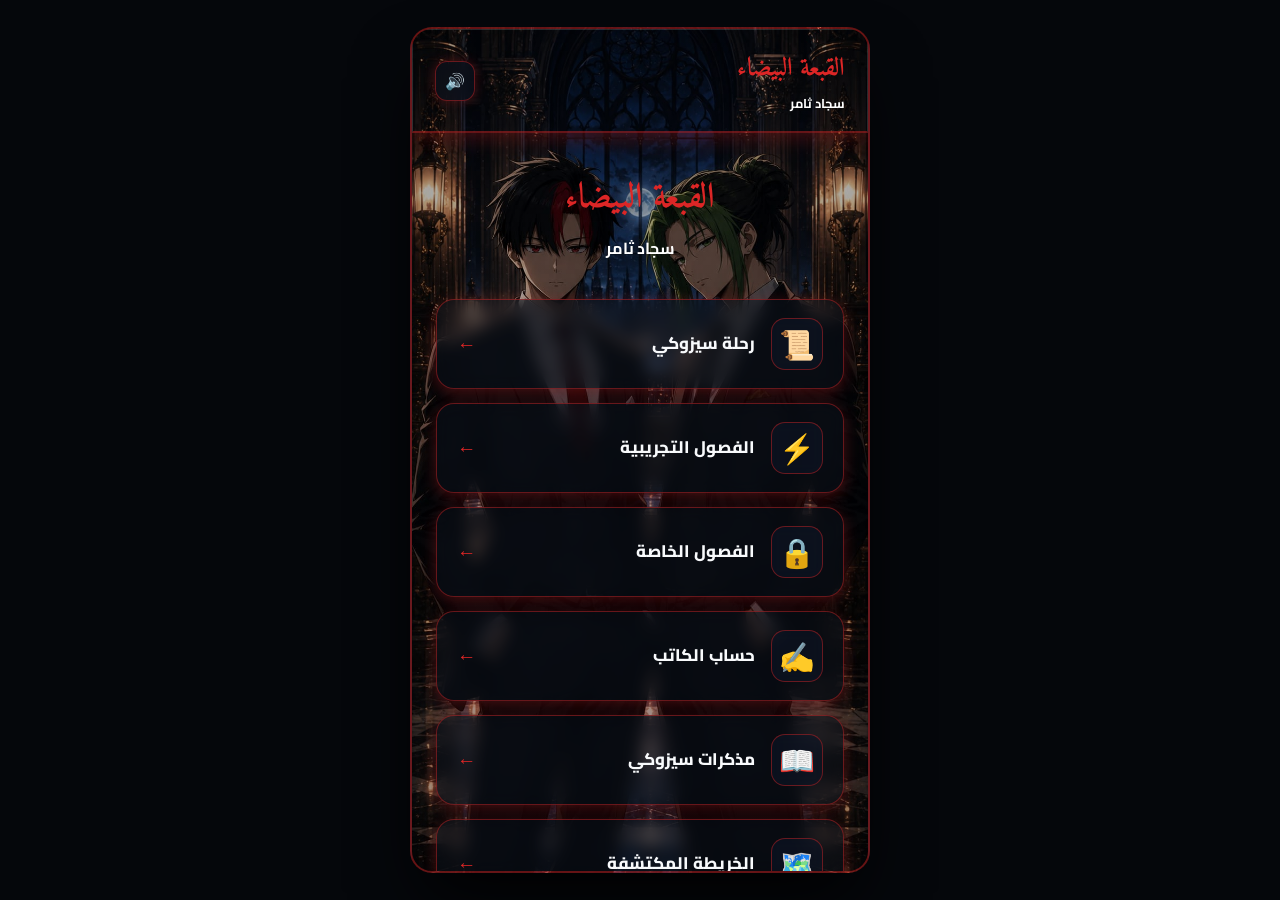
==== commit 5834c82c: "Add files via upload" ====
--- a/index.html
+++ b/index.html
@@ -45,7 +45,7 @@
                 <p class="clean-epic-author">سجاد ثامر</p>
             </div>
             <div class="epic-navigation-grid">
-                <button class="epic-nav-card" onclick="playEpicKatanaSound(); switchEpicView('view-seasons');">
+                <button class="epic-nav-card" onclick="openJourneySection('view-seasons', '')">
                     <div class="nav-card-icon">📜</div>
                     <div class="nav-card-content">
                         <h3>رحلة سيزوكي</h3>
@@ -53,7 +53,28 @@
                     </div>
                     <div class="nav-card-arrow">←</div>
                 </button>
-                <button class="epic-nav-card" onclick="playEpicKatanaSound(); switchEpicView('view-author');">
+
+                <!-- زر الحلقات التجريبية الجديد -->
+                <button class="epic-nav-card" onclick="openJourneySection('view-demo-episodes', 'sb.mp3');">
+                    <div class="nav-card-icon">⚡</div>
+                    <div class="nav-card-content">
+                        <h3>الفصول التجريبية</h3>
+                        <p></p>
+                    </div>
+                    <div class="nav-card-arrow">←</div>
+                </button>
+
+                <!-- زر الحلقات السرية الجديد -->
+                <button class="epic-nav-card" onclick="openJourneySection('view-secret-episodes', 'af.mp3');">
+                    <div class="nav-card-icon">🔒</div>
+                    <div class="nav-card-content">
+                        <h3>الفصول الخاصة </h3>
+                        <p></p>
+                    </div>
+                    <div class="nav-card-arrow">←</div>
+                </button>
+
+                <button class="epic-nav-card" onclick="openJourneySection('view-author', 'sr.mp3');">
                     <div class="nav-card-icon">✍️</div>
                     <div class="nav-card-content">
                         <h3>حساب الكاتب</h3>
@@ -61,7 +82,7 @@
                     </div>
                     <div class="nav-card-arrow">←</div>
                 </button>
-                <button class="epic-nav-card" onclick="playEpicKatanaSound(); switchEpicView('view-notes');">
+                <button class="epic-nav-card" onclick="openJourneySection('view-notes', 'st.mp3');">
                     <div class="nav-card-icon">📖</div>
                     <div class="nav-card-content">
                         <h3>مذكرات سيزوكي</h3>
@@ -69,7 +90,7 @@
                     </div>
                     <div class="nav-card-arrow">←</div>
                 </button>
-                <button class="epic-nav-card" onclick="playEpicKatanaSound(); switchEpicView('view-map');">
+                <button class="epic-nav-card" onclick="openJourneySection('view-map', 'sw.mp3');">
                     <div class="nav-card-icon">🗺️</div>
                     <div class="nav-card-content">
                         <h3>الخريطة المكتشفة</h3>
@@ -103,13 +124,94 @@
             </div>
             <div class="completion-progress-container">
                 <div class="progress-text">
-                    نسبة الإكمال للموسم: <span id="seasonCompletionText">0%</span>
+                    نسبة الإكمال للجزء: <span id="seasonCompletionText">0%</span>
                 </div>
                 <div class="progress-bar-bg">
                     <div class="progress-bar-fill" id="seasonCompletionBar"></div>
                 </div>
             </div>
             <div class="epic-episodes-list" id="epicEpisodesListContainer" style="margin-top: 20px;"></div>
+        </section>
+
+        <!-- قسم الحلقات التجريبية الجديد -->
+        <section id="view-demo-episodes" class="epic-view-section">
+            <div class="epic-section-header" style="margin-bottom: 10px;">
+                <button class="epic-back-btn" onclick="playEpicKatanaSound(); switchEpicView('view-home');">←</button>
+                <div>
+                    <h2>الفصول التجريبية</h2>
+                    <p>  </p>
+                </div>
+            </div>
+            <div class="epic-episodes-list" style="margin-top: 20px;">
+                <div class="epic-episode-row" onclick="readDemoEpisode('ep1.docx')">
+                    <div class="episode-info-grp">
+                        <h4>الفصل التجريبي 1</h4>
+                    </div>
+                    <button class="epic-download-btn">قراءة</button>
+                </div>
+                <div class="epic-episode-row" onclick="readDemoEpisode('ep2.docx')">
+                    <div class="episode-info-grp">
+                        <h4>الفصل التجريبي 2</h4>
+                    </div>
+                    <button class="epic-download-btn">قراءة</button>
+                </div>
+                <div class="epic-episode-row" onclick="readDemoEpisode('ep3.docx')">
+                    <div class="episode-info-grp">
+                        <h4>الفصل التجريبي 3</h4>
+                    </div>
+                    <button class="epic-download-btn">قراءة</button>
+                </div>
+                <div class="epic-episode-row" onclick="readDemoEpisode('ep4.docx')">
+                    <div class="episode-info-grp">
+                        <h4>الفصل التجريبي 4</h4>
+                    </div>
+                    <button class="epic-download-btn">قراءة</button>
+                </div>
+            </div>
+        </section>
+
+        <!-- قسم الحلقات السرية الجديد -->
+        <section id="view-secret-episodes" class="epic-view-section">
+            <div class="epic-section-header" style="margin-bottom: 10px;">
+                <button class="epic-back-btn" onclick="playEpicKatanaSound(); switchEpicView('view-home');">←</button>
+                <div>
+                    <h2>الفصول الخاصة</h2>
+                    <p>  </p>
+                </div>
+            </div>
+            <div class="epic-episodes-list" style="margin-top: 20px;">
+                <div class="epic-episode-row locked" onclick="tryOpenSecretEpisode('ova.docx')">
+                    <div class="episode-info-grp">
+                        <h4>الفصل الخاص لسيزوكي  </h4>
+                    </div>
+                    <span class="epic-locked-badge">مقفول 🔒</span>
+                </div>
+                <div class="epic-episode-row locked" onclick="tryOpenSecretEpisode('ova2.docx')">
+                    <div class="episode-info-grp">
+                        <h4>الفصل الخاص لنيري وكايتو  </h4>
+                    </div>
+                    <span class="epic-locked-badge">مقفول 🔒</span>
+                </div>
+                <div class="epic-episode-row locked" onclick="tryOpenSecretEpisode('ova3.docx')">
+                    <div class="episode-info-grp">
+                        <h4>الفصل الخاص لإيدوارد  </h4>
+                    </div>
+                    <span class="epic-locked-badge">مقفول 🔒</span>
+                </div>
+            </div>
+        </section>
+
+        <!-- عارض الـ PDF الخاص بالحلقات أو الملفات -->
+        <section id="view-pdf-reader" class="epic-view-section">
+            <div style="display: flex; align-items: center; justify-content: space-between; padding: 12px 16px; background: #05070b !important; border-bottom: 2px solid var(--epic-border-gold); position: relative; z-index: 10;">
+                <button class="epic-back-btn" onclick="playEpicKatanaSound(); switchEpicView('view-demo-episodes');" title="العودة">
+                    ←
+                </button>
+                <div style="width: 40px;"></div>
+            </div>
+            <div style="flex-grow: 1; width: 100%; height: calc(100% - 65px); background: #05070b; overflow: hidden;">
+                <iframe id="epicPdfIframe" src="" style="width: 100%; height: 100%; border: none; display: block;"></iframe>
+            </div>
         </section>
 
         <!-- مذكرات سيزوكي -->
@@ -169,12 +271,10 @@
     </main>
 </div>
 
-
-
-<!-- نافذة رسالة التنبيه المخصصة (بديلة رسائل كروم) -->
+<!-- نافذة رسالة التنبيه المخصصة -->
 <div id="epicCustomAlertModal" class="epic-modal-overlay">
     <div class="epic-modal-card">
-        <h3>⚔️ إشعار الساموراي</h3>
+        <h3>⚔️ إشعار من سيزوكي</h3>
         <p id="epicAlertMessageText">هنا نص الرسالة أو التنبيه...</p>
         <div class="epic-modal-actions">
             <button class="epic-btn-gold" onclick="playEpicKatanaSound(); closeCustomAlert();">
--- a/style.css
+++ b/style.css
@@ -470,7 +470,7 @@
 }
 
 .epic-season-box.locked {
-    opacity: 0.45;
+    opacity: 1;
     cursor: not-allowed;
     filter: grayscale(0.85);
     background: rgba(5, 7, 11, 0.5);
@@ -504,14 +504,33 @@
 
 #epicSeasonsListContainer .epic-season-box:nth-child(1),
 .epic-seasons-grid .epic-season-box:nth-child(1) {
-    background-image:
-        linear-gradient(rgba(0, 0, 0, 0.5), rgba(0, 0, 0, 0.7)),
-        url('season1_cover.png');
+    position: relative;
+    overflow: hidden;
+    border-color: var(--epic-border-gold);
+    box-shadow: 0 4px 20px rgba(220, 38, 38, 0.35);
+    background-color: transparent; /* إزالة اللون الأزرق نهائياً */
+}
+
+/* طبقة مستقلة مخصصة للصورة فقط مع التحكم بشفافيتها */
+.epic-seasons-grid .epic-season-box:nth-child(1)::before {
+    content: '';
+    position: absolute;
+    top: 0;
+    left: 0;
+    width: 100%;
+    height: 100%;
+    background-image: url('season1_cover.png');
     background-size: cover;
     background-position: center;
     background-repeat: no-repeat;
-    border-color: var(--epic-border-gold);
-    box-shadow: 0 4px 20px rgba(220, 38, 38, 0.35);
+    opacity: 0.6; /* ارفع أو اقلل هذا الرقم حسب درجة الشفافية المطلوبة */
+    z-index: 0;
+}
+
+/* ضمان بقاء النصوص والأزرار واضحة فوق الصورة */
+.epic-seasons-grid .epic-season-box:nth-child(1) > * {
+    position: relative;
+    z-index: 1;
 }
 
 .epic-seasons-grid .epic-season-box:nth-child(1) .season-num-big,
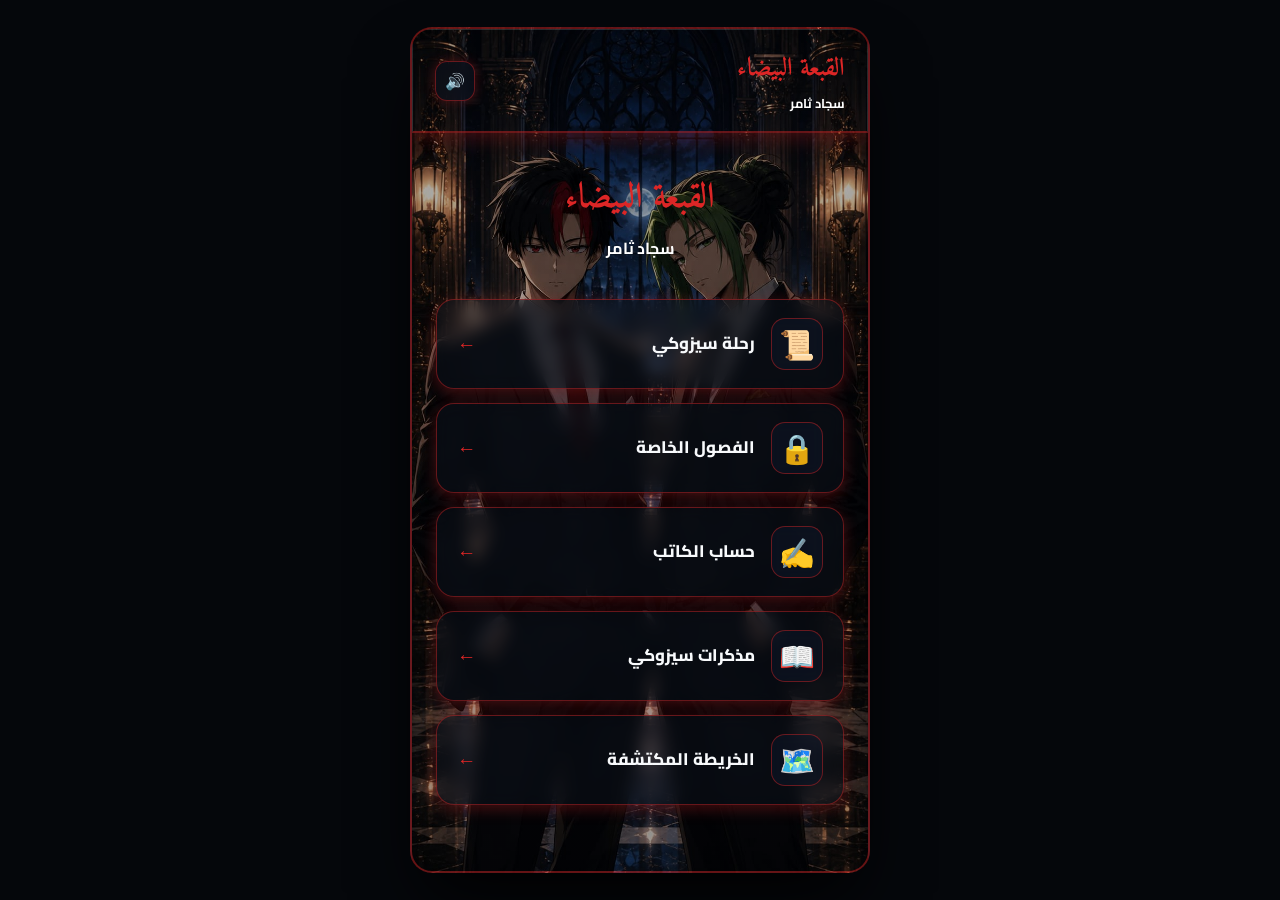
==== commit 9de1f18a: "Add files via upload" ====
--- a/index.html
+++ b/index.html
@@ -54,16 +54,6 @@
                     <div class="nav-card-arrow">←</div>
                 </button>
 
-                <!-- زر الحلقات التجريبية الجديد -->
-                <button class="epic-nav-card" onclick="openJourneySection('view-demo-episodes', 'sb.mp3');">
-                    <div class="nav-card-icon">⚡</div>
-                    <div class="nav-card-content">
-                        <h3>الفصول التجريبية</h3>
-                        <p></p>
-                    </div>
-                    <div class="nav-card-arrow">←</div>
-                </button>
-
                 <!-- زر الحلقات السرية الجديد -->
                 <button class="epic-nav-card" onclick="openJourneySection('view-secret-episodes', 'af.mp3');">
                     <div class="nav-card-icon">🔒</div>
@@ -131,43 +121,6 @@
                 </div>
             </div>
             <div class="epic-episodes-list" id="epicEpisodesListContainer" style="margin-top: 20px;"></div>
-        </section>
-
-        <!-- قسم الحلقات التجريبية الجديد -->
-        <section id="view-demo-episodes" class="epic-view-section">
-            <div class="epic-section-header" style="margin-bottom: 10px;">
-                <button class="epic-back-btn" onclick="playEpicKatanaSound(); switchEpicView('view-home');">←</button>
-                <div>
-                    <h2>الفصول التجريبية</h2>
-                    <p>  </p>
-                </div>
-            </div>
-            <div class="epic-episodes-list" style="margin-top: 20px;">
-                <div class="epic-episode-row" onclick="readDemoEpisode('ep1.docx')">
-                    <div class="episode-info-grp">
-                        <h4>الفصل التجريبي 1</h4>
-                    </div>
-                    <button class="epic-download-btn">قراءة</button>
-                </div>
-                <div class="epic-episode-row" onclick="readDemoEpisode('ep2.docx')">
-                    <div class="episode-info-grp">
-                        <h4>الفصل التجريبي 2</h4>
-                    </div>
-                    <button class="epic-download-btn">قراءة</button>
-                </div>
-                <div class="epic-episode-row" onclick="readDemoEpisode('ep3.docx')">
-                    <div class="episode-info-grp">
-                        <h4>الفصل التجريبي 3</h4>
-                    </div>
-                    <button class="epic-download-btn">قراءة</button>
-                </div>
-                <div class="epic-episode-row" onclick="readDemoEpisode('ep4.docx')">
-                    <div class="episode-info-grp">
-                        <h4>الفصل التجريبي 4</h4>
-                    </div>
-                    <button class="epic-download-btn">قراءة</button>
-                </div>
-            </div>
         </section>
 
         <!-- قسم الحلقات السرية الجديد -->
